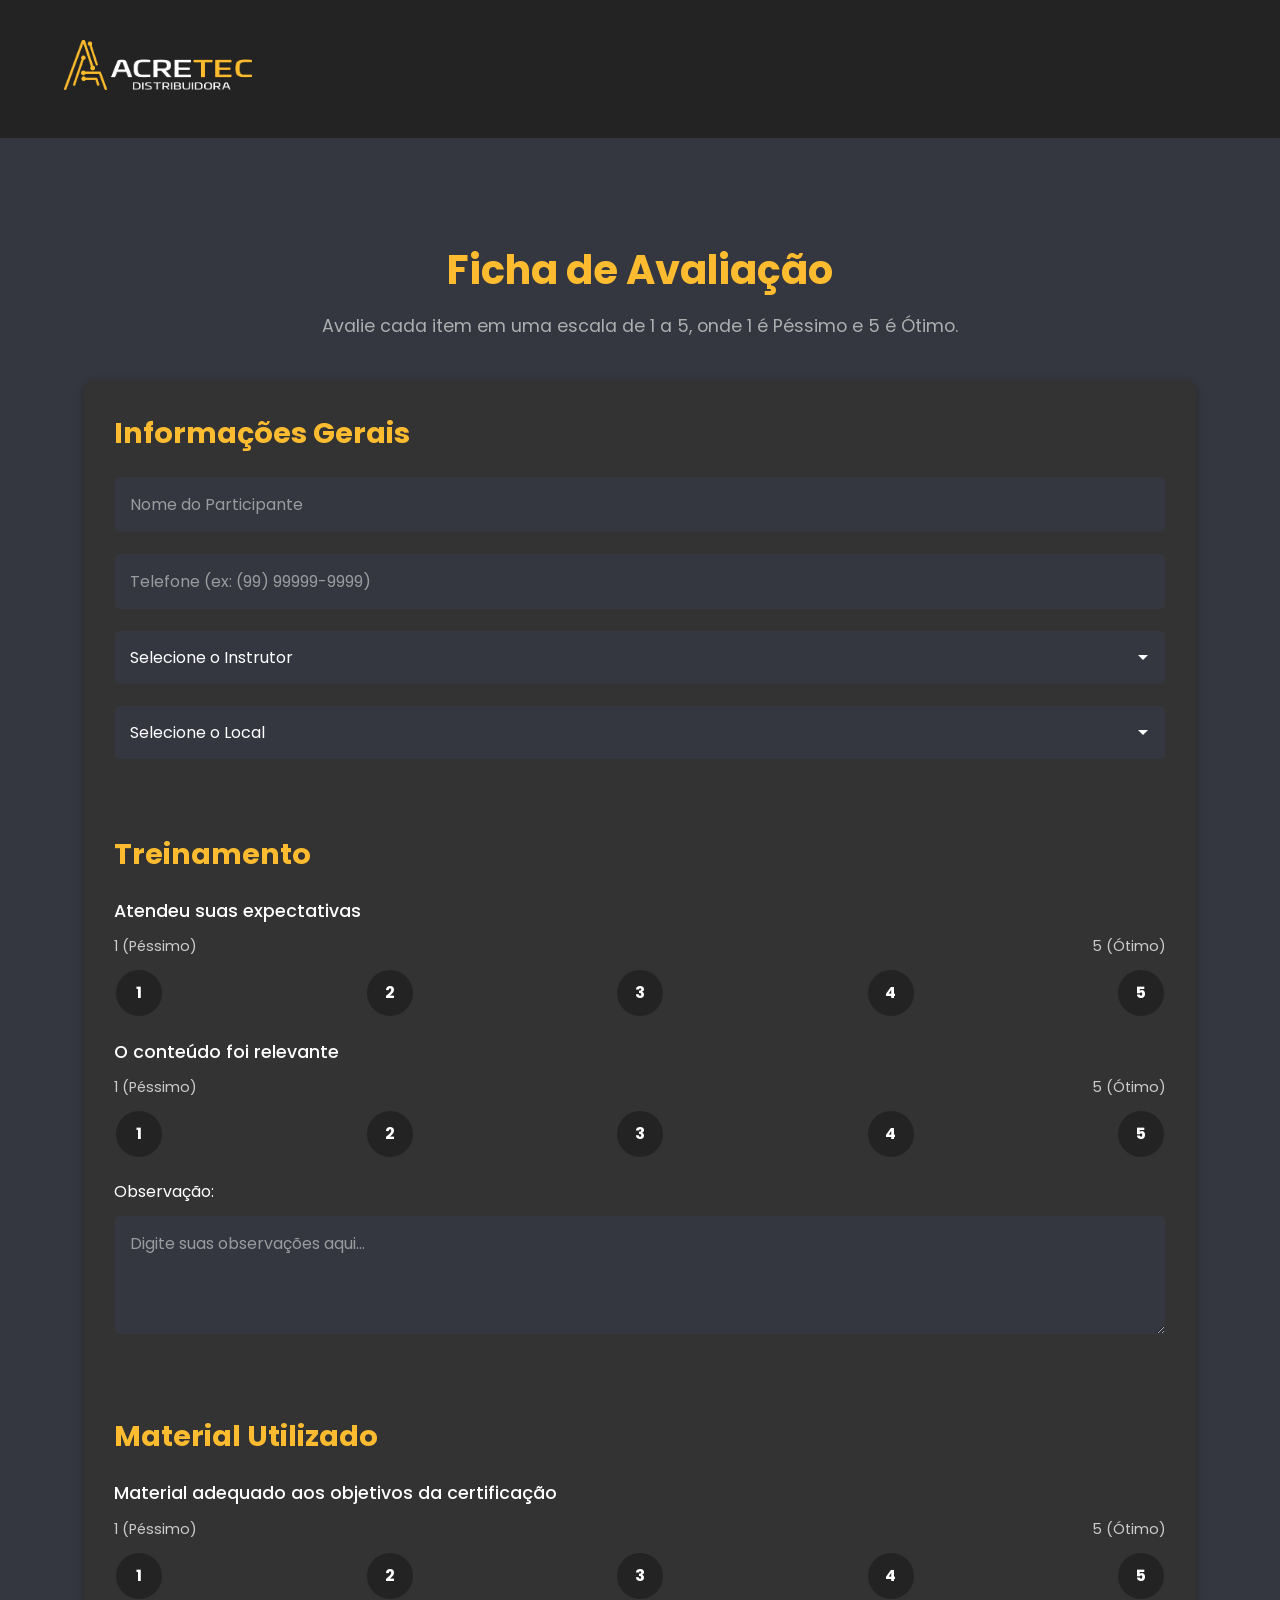
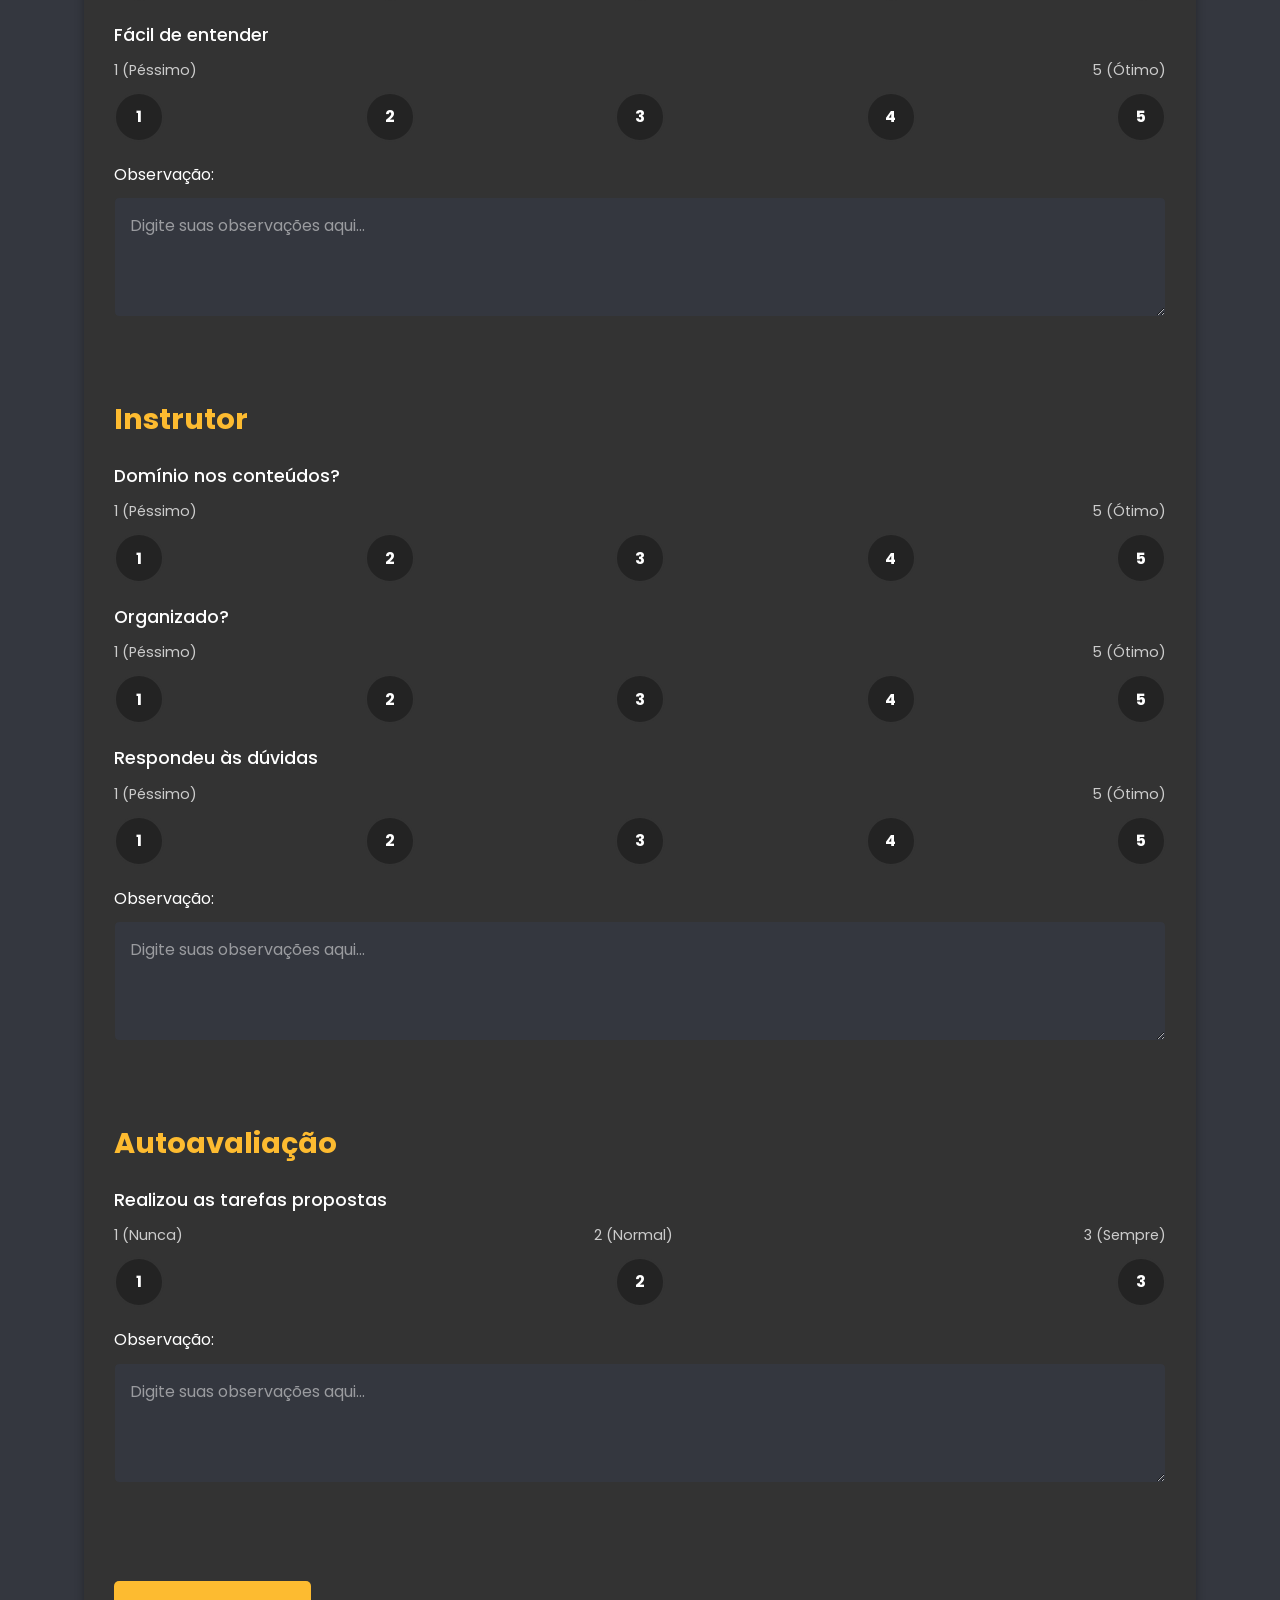
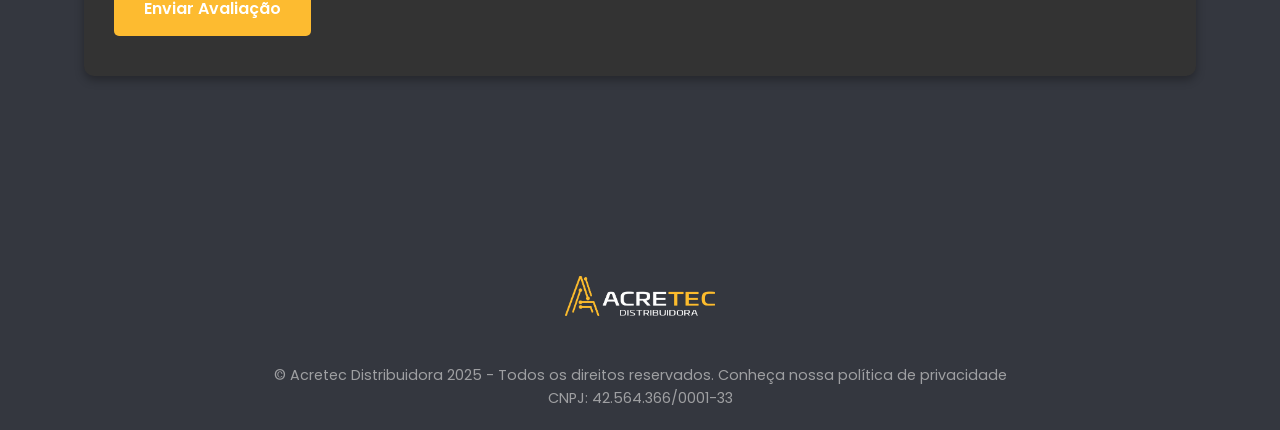
==== evaluation.html @ f965c90e "feedback" ====
<!DOCTYPE html>
<html lang="pt-BR">
<head>
    <meta charset="UTF-8">
    <meta name="viewport" content="width=device-width, initial-scale=1.0">
    <title>Ficha de Avaliação - Treinamento Hikvision</title>
    <link rel="stylesheet" href="https://cdnjs.cloudflare.com/ajax/libs/font-awesome/6.4.0/css/all.min.css">
    <link href="https://fonts.googleapis.com/css2?family=Poppins:wght@300;400;500;600;700&display=swap" rel="stylesheet">
    <link rel="icon" href="/logo.png">
    <link rel="stylesheet" href="style.css">
</head>
<body>
    <header>
        <div class="container header-container">
            <div class="logo">
                <img src="/LOGO B&A HORIZONTAL.png" alt="ACRETEC Logo">
            </div>
        </div>
    </header>

    <section class="services" id="evaluation">
        <div class="container">
            <div class="section-title">
                <h2>Ficha de Avaliação</h2>
                <p>Avalie cada item em uma escala de 1 a 5, onde 1 é Péssimo e 5 é Ótimo.</p>
            </div>

            <div class="evaluation-form">
                <form id="trainingEvaluationForm" action="https://api.sheetmonkey.io/form/idKcZD9u6rigDPsrkTjrjF" method="POST">
                    <div class="form-section">
                        <h2>Informações Gerais</h2>
                        <input type="text" name="Participante" placeholder="Nome do Participante" aria-label="Nome do Participante">
                        <input type="tel" name="Telefone" placeholder="Telefone (ex: (99) 99999-9999)" aria-label="Número de Telefone do Participante">
                        <select id="instrutor" name="Instrutor" required aria-label="Selecione o instrutor">
                            <option value="" disabled selected>Selecione o Instrutor</option>
                            <option value="Gabriel Ochoa">Gabriel Ochoa</option>
                            <option value="Jhonata Cavalcante">Jhonata Cavalcante</option>
                        </select>
                        <select id="local" name="Local" required aria-label="Selecione o local do treinamento">
                            <option value="" disabled selected>Selecione o Local</option>
                            <option value="Rio Branco - AC">Rio Branco - AC</option>
                            <option value="Ariquemes - RO">Ariquemes - RO</option>
                            <option value="Ji-Paraná - RO">Ji-Paraná - RO</option>
                            <option value="Vilhena - RO">Vilhena - RO</option>
                            <option value="Porto Velho - RO">Porto Velho - RO</option>
                        </select>
                    </div>

                    <div class="form-section">
                        <h2>Treinamento</h2>
                        <div class="rating-item">
                            <span class="item-label">Atendeu suas expectativas</span>
                            <div class="rating-scale">
                                <span>1 (Péssimo)</span>
                                <span>5 (Ótimo)</span>
                            </div>
                            <div class="rating-options">
                                <div class="rating-option">
                                    <input type="radio" name="Treinamento_Expectativas" id="treinamento_expectativas1" value="1" required>
                                    <label for="treinamento_expectativas1">1</label>
                                </div>
                                <div class="rating-option">
                                    <input type="radio" name="Treinamento_Expectativas" id="treinamento_expectativas2" value="2">
                                    <label for="treinamento_expectativas2">2</label>
                                </div>
                                <div class="rating-option">
                                    <input type="radio" name="Treinamento_Expectativas" id="treinamento_expectativas3" value="3">
                                    <label for="treinamento_expectativas3">3</label>
                                </div>
                                <div class="rating-option">
                                    <input type="radio" name="Treinamento_Expectativas" id="treinamento_expectativas4" value="4">
                                    <label for="treinamento_expectativas4">4</label>
                                </div>
                                <div class="rating-option">
                                    <input type="radio" name="Treinamento_Expectativas" id="treinamento_expectativas5" value="5">
                                    <label for="treinamento_expectativas5">5</label>
                                </div>
                            </div>
                        </div>
                        <div class="rating-item">
                            <span class="item-label">O conteúdo foi relevante</span>
                            <div class="rating-scale">
                                <span>1 (Péssimo)</span>
                                <span>5 (Ótimo)</span>
                            </div>
                            <div class="rating-options">
                                <div class="rating-option">
                                    <input type="radio" name="Treinamento_Conteudo" id="treinamento_conteudo1" value="1" required>
                                    <label for="treinamento_conteudo1">1</label>
                                </div>
                                <div class="rating-option">
                                    <input type="radio" name="Treinamento_Conteudo" id="treinamento_conteudo2" value="2">
                                    <label for="treinamento_conteudo2">2</label>
                                </div>
                                <div class="rating-option">
                                    <input type="radio" name="Treinamento_Conteudo" id="treinamento_conteudo3" value="3">
                                    <label for="treinamento_conteudo3">3</label>
                                </div>
                                <div class="rating-option">
                                    <input type="radio" name="Treinamento_Conteudo" id="treinamento_conteudo4" value="4">
                                    <label for="treinamento_conteudo4">4</label>
                                </div>
                                <div class="rating-option">
                                    <input type="radio" name="Treinamento_Conteudo" id="treinamento_conteudo5" value="5">
                                    <label for="treinamento_conteudo5">5</label>
                                </div>
                            </div>
                        </div>
                        <p>Observação:</p>
                        <textarea name="Treinamento_Observacao" placeholder="Digite suas observações aqui..."></textarea>
                    </div>

                    <div class="form-section">
                        <h2>Material Utilizado</h2>
                        <div class="rating-item">
                            <span class="item-label">Material adequado aos objetivos da certificação</span>
                            <div class="rating-scale">
                                <span>1 (Péssimo)</span>
                                <span>5 (Ótimo)</span>
                            </div>
                            <div class="rating-options">
                                <div class="rating-option">
                                    <input type="radio" name="Material_Objetivos" id="material_objetivos1" value="1" required>
                                    <label for="material_objetivos1">1</label>
                                </div>
                                <div class="rating-option">
                                    <input type="radio" name="Material_Objetivos" id="material_objetivos2" value="2">
                                    <label for="material_objetivos2">2</label>
                                </div>
                                <div class="rating-option">
                                    <input type="radio" name="Material_Objetivos" id="material_objetivos3" value="3">
                                    <label for="material_objetivos3">3</label>
                                </div>
                                <div class="rating-option">
                                    <input type="radio" name="Material_Objetivos" id="material_objetivos4" value="4">
                                    <label for="material_objetivos4">4</label>
                                </div>
                                <div class="rating-option">
                                    <input type="radio" name="Material_Objetivos" id="material_objetivos5" value="5">
                                    <label for="material_objetivos5">5</label>
                                </div>
                            </div>
                        </div>
                        <div class="rating-item">
                            <span class="item-label">Fácil de entender</span>
                            <div class="rating-scale">
                                <span>1 (Péssimo)</span>
                                <span>5 (Ótimo)</span>
                            </div>
                            <div class="rating-options">
                                <div class="rating-option">
                                    <input type="radio" name="Material_Clareza" id="material_clareza1" value="1" required>
                                    <label for="material_clareza1">1</label>
                                </div>
                                <div class="rating-option">
                                    <input type="radio" name="Material_Clareza" id="material_clareza2" value="2">
                                    <label for="material_clareza2">2</label>
                                </div>
                                <div class="rating-option">
                                    <input type="radio" name="Material_Clareza" id="material_clareza3" value="3">
                                    <label for="material_clareza3">3</label>
                                </div>
                                <div class="rating-option">
                                    <input type="radio" name="Material_Clareza" id="material_clareza4" value="4">
                                    <label for="material_clareza4">4</label>
                                </div>
                                <div class="rating-option">
                                    <input type="radio" name="Material_Clareza" id="material_clareza5" value="5">
                                    <label for="material_clareza5">5</label>
                                </div>
                            </div>
                        </div>
                        <p>Observação:</p>
                        <textarea name="Material_Observacao" placeholder="Digite suas observações aqui..."></textarea>
                    </div>

                    <div class="form-section">
                        <h2>Instrutor</h2>
                        <div class="rating-item">
                            <span class="item-label">Domínio nos conteúdos?</span>
                            <div class="rating-scale">
                                <span>1 (Péssimo)</span>
                                <span>5 (Ótimo)</span>
                            </div>
                            <div class="rating-options">
                                <div class="rating-option">
                                    <input type="radio" name="Instrutor_Dominio" id="instrutor_dominio1" value="1" required>
                                    <label for="instrutor_dominio1">1</label>
                                </div>
                                <div class="rating-option">
                                    <input type="radio" name="Instrutor_Dominio" id="instrutor_dominio2" value="2">
                                    <label for="instrutor_dominio2">2</label>
                                </div>
                                <div class="rating-option">
                                    <input type="radio" name="Instrutor_Dominio" id="instrutor_dominio3" value="3">
                                    <label for="instrutor_dominio3">3</label>
                                </div>
                                <div class="rating-option">
                                    <input type="radio" name="Instrutor_Dominio" id="instrutor_dominio4" value="4">
                                    <label for="instrutor_dominio4">4</label>
                                </div>
                                <div class="rating-option">
                                    <input type="radio" name="Instrutor_Dominio" id="instrutor_dominio5" value="5">
                                    <label for="instrutor_dominio5">5</label>
                                </div>
                            </div>
                        </div>
                        <div class="rating-item">
                            <span class="item-label">Organizado?</span>
                            <div class="rating-scale">
                                <span>1 (Péssimo)</span>
                                <span>5 (Ótimo)</span>
                            </div>
                            <div class="rating-options">
                                <div class="rating-option">
                                    <input type="radio" name="Instrutor_Organizado" id="instrutor_organizado1" value="1" required>
                                    <label for="instrutor_organizado1">1</label>
                                </div>
                                <div class="rating-option">
                                    <input type="radio" name="Instrutor_Organizado" id="instrutor_organizado2" value="2">
                                    <label for="instrutor_organizado2">2</label>
                                </div>
                                <div class="rating-option">
                                    <input type="radio" name="Instrutor_Organizado" id="instrutor_organizado3" value="3">
                                    <label for="instrutor_organizado3">3</label>
                                </div>
                                <div class="rating-option">
                                    <input type="radio" name="Instrutor_Organizado" id="instrutor_organizado4" value="4">
                                    <label for="instrutor_organizado4">4</label>
                                </div>
                                <div class="rating-option">
                                    <input type="radio" name="Instrutor_Organizado" id="instrutor_organizado5" value="5">
                                    <label for="instrutor_organizado5">5</label>
                                </div>
                            </div>
                        </div>
                        <div class="rating-item">
                            <span class="item-label">Respondeu às dúvidas</span>
                            <div class="rating-scale">
                                <span>1 (Péssimo)</span>
                                <span>5 (Ótimo)</span>
                            </div>
                            <div class="rating-options">
                                <div class="rating-option">
                                    <input type="radio" name="Instrutor_Duvidas" id="instrutor_duvidas1" value="1" required>
                                    <label for="instrutor_duvidas1">1</label>
                                </div>
                                <div class="rating-option">
                                    <input type="radio" name="Instrutor_Duvidas" id="instrutor_duvidas2" value="2">
                                    <label for="instrutor_duvidas2">2</label>
                                </div>
                                <div class="rating-option">
                                    <input type="radio" name="Instrutor_Duvidas" id="instrutor_duvidas3" value="3">
                                    <label for="instrutor_duvidas3">3</label>
                                </div>
                                <div class="rating-option">
                                    <input type="radio" name="Instrutor_Duvidas" id="instrutor_duvidas4" value="4">
                                    <label for="instrutor_duvidas4">4</label>
                                </div>
                                <div class="rating-option">
                                    <input type="radio" name="Instrutor_Duvidas" id="instrutor_duvidas5" value="5">
                                    <label for="instrutor_duvidas5">5</label>
                                </div>
                            </div>
                        </div>
                        <p>Observação:</p>
                        <textarea name="Instrutor_Observacao" placeholder="Digite suas observações aqui..."></textarea>
                    </div>

                    <div class="form-section">
                        <h2>Autoavaliação</h2>
                        <div class="rating-item">
                            <span class="item-label">Realizou as tarefas propostas</span>
                            <div class="rating-scale">
                                <span>1 (Nunca)</span>
                                <span>2 (Normal)</span>
                                <span>3 (Sempre)</span>
                            </div>
                            <div class="rating-options">
                                <div class="rating-option">
                                    <input type="radio" name="Auto_Tarefas" id="auto_tarefas1" value="1">
                                    <label for="auto_tarefas1">1</label>
                                </div>
                                <div class="rating-option">
                                    <input type="radio" name="Auto_Tarefas" id="auto_tarefas2" value="2">
                                    <label for="auto_tarefas2">2</label>
                                </div>
                                <div class="rating-option">
                                    <input type="radio" name="Auto_Tarefas" id="auto_tarefas3" value="3">
                                    <label for="auto_tarefas3">3</label>
                                </div>
                            </div>
                        </div>
                        <p>Observação:</p>
                        <textarea name="Auto_Observacao" placeholder="Digite suas observações aqui..."></textarea>
                    </div>

                    <button type="submit" class="submit-btn">Enviar Avaliação <i class="fas fa-spinner" style="display: none;"></i></button>
                </form>

                <div class="thank-you" id="thankYouMessage">
                    <h2>Obrigado pela sua Avaliação!</h2>
                    <p>Sua opinião é muito importante para nós. Agradecemos pelo tempo dedicado.</p>
                </div>
            </div>
        </div>
    </section>

    <footer>
        <div class="container">
            <div class="footer-logo">
                <img src="/LOGO B&A HORIZONTAL.png" alt="ACRETEC Logo" style="height: 40px;">
            </div>
            <div class="copyright">
                <p>&copy; Acretec Distribuidora 2025 - Todos os direitos reservados. Conheça nossa política de privacidade</p>
                <p>CNPJ: 42.564.366/0001-33</p>
            </div>
        </div>
    </footer>
    <script src="script.js"></script>
</body>
</html>
---- style.css ----
:root {
    --primary: #fdbb30;
    --dark: #232323;
    --dark-gray: #34373f;
    --medium-gray: #333333;
    --light: #ffffff;
}

* {
    margin: 0;
    padding: 0;
    box-sizing: border-box;
}

body {
    font-family: 'Poppins', sans-serif;
    background-color: var(--dark);
    color: var(--light);
    line-height: 1.6;
    padding-top: 70px;
}

.container {
    width: 100%;
    max-width: 1200px;
    margin: 0 auto;
    padding: 0 20px;
}

/* Header Styles */
header {
    background-color: var(--dark);
    padding: 15px 0;
    position: fixed;
    top: 0;
    width: 100%;
    z-index: 1000;
    box-shadow: 0 2px 10px rgba(0, 0, 0, 0.1);
}

.header-container {
    display: flex;
    justify-content: space-between;
    align-items: center;
    position: relative;
}

.logo img {
    height: 40px;
    width: auto;
    transition: all 0.3s ease;
    z-index: 1002;
}

.logo img:hover {
    transform: scale(1.05);
}

/* Navigation */
nav ul {
    display: flex;
    list-style: none;
}

nav ul li {
    margin-left: 30px;
}

nav ul li a {
    color: var(--light);
    text-decoration: none;
    font-weight: 500;
    transition: all 0.3s ease;
    position: relative;
}

nav ul li a:hover {
    color: var(--primary);
}

nav ul li a::after {
    content: '';
    position: absolute;
    width: 0;
    height: 2px;
    background: var(--primary);
    bottom: -5px;
    left: 0;
    transition: width 0.3s ease;
}

nav ul li a:hover::after {
    width: 100%;
}

.mobile-menu-btn {
    display: none;
    background: none;
    border: none;
    color: var(--light);
    font-size: 24px;
    cursor: pointer;
    z-index: 1003;
    padding: 5px;
}

/* Hero Section */
.hero {
    height: 100vh;
    display: flex;
    align-items: center;
    background: linear-gradient(rgba(35, 35, 35, 0.8), rgba(35, 35, 35, 0.8)), url('/imagem/LOJA%20RIO%20BRANCO%20-%20AC.JPG');
    background-size: cover;
    background-position: center;
    padding-top: 80px;
}

.hero-content {
    display: grid;
    grid-template-columns: 1fr 1fr;
    gap: 50px;
    align-items: center;
}

.about-text h1 {
    font-size: 2.8rem;
    margin-bottom: 20px;
    color: var(--primary);
}

.about-text p {
    font-size: 1.1rem;
    margin-bottom: 30px;
    opacity: 0.9;
    max-width: 600px;
}

.action-buttons {
    display: flex;
    flex-direction: column;
    gap: 20px;
}

.action-section {
    background-color: var(--dark-gray);
    padding: 30px;
    border-radius: 10px;
    box-shadow: 0 5px 15px rgba(0, 0, 0, 0.1);
}

.action-section h3 {
    color: var(--primary);
    margin-bottom: 20px;
    font-size: 1.5rem;
}

.action-links {
    display: flex;
    flex-direction: column;
    gap: 15px;
}

.action-links a {
    color: var(--light);
    text-decoration: none;
    transition: all 0.3s ease;
    display: flex;
    align-items: center;
}

.action-links a:hover {
    color: var(--primary);
    transform: translateX(5px);
}

.action-links a i {
    margin-right: 10px;
    color: var(--primary);
}

/* Buttons */
.btn {
    display: inline-block;
    background-color: var(--primary);
    color: var(--dark);
    padding: 12px 30px;
    border-radius: 5px;
    text-decoration: none;
    font-weight: 600;
    transition: all 0.3s ease;
    border: 2px solid var(--primary);
    text-align: center;
}

.btn:hover {
    background-color: transparent;
    color: var(--primary);
}

.btn-secondary {
    background-color: transparent;
    color: var(--primary);
    border-color: var(--primary);
}

.btn-secondary:hover {
    background-color: var(--primary);
    color: var(--dark);
}

.btn-group {
    display: flex;
    gap: 15px;
    margin-top: 30px;
}

/* Services Section */
.services {
    padding: 100px 0;
    background-color: var(--dark-gray);
}

.section-title {
    text-align: center;
    margin-bottom: 60px;
}

.section-title h2 {
    font-size: 2.5rem;
    color: var(--primary);
    margin-bottom: 15px;
}

.section-title p {
    max-width: 700px;
    margin: 0 auto;
    opacity: 0.8;
}

.services-grid {
    display: grid;
    grid-template-columns: repeat(auto-fit, minmax(300px, 1fr));
    gap: 30px;
}

.service-card {
    background-color: var(--medium-gray);
    padding: 30px;
    border-radius: 10px;
    transition: all 0.3s ease;
    text-align: center;
}

.service-card:hover {
    transform: translateY(-10px);
    box-shadow: 0 10px 20px rgba(0, 0, 0, 0.2);
}

.service-icon {
    font-size: 3rem;
    color: var(--primary);
    margin-bottom: 20px;
}

.service-card h3 {
    font-size: 1.5rem;
    margin-bottom: 15px;
}

/* Stores Section */
.stores {
    padding: 100px 0;
    background-color: var(--dark);
}

.stores-container {
    display: flex;
    flex-direction: column;
    gap: 40px;
}

.store-group {
    background-color: var(--dark-gray);
    padding: 30px;
    border-radius: 10px;
}

.store-group h3 {
    color: var(--primary);
    font-size: 1.8rem;
    margin-bottom: 20px;
    padding-bottom: 10px;
    border-bottom: 2px solid var(--primary);
}

.store-cards {
    display: grid;
    grid-template-columns: repeat(auto-fit, minmax(300px, 1fr));
    gap: 20px;
}

.store-card {
    background-color: var(--medium-gray);
    padding: 20px;
    border-radius: 8px;
    transition: all 0.3s ease;
}

.store-card:hover {
    transform: translateY(-5px);
}

.store-card img {
    width: 100%;
    height: 200px;
    object-fit: cover;
    border-radius: 5px;
    margin-bottom: 15px;
}

.store-card h4 {
    color: var(--primary);
    margin-bottom: 10px;
    font-size: 1.2rem;
}

.store-card p {
    margin-bottom: 10px;
    font-size: 0.9rem;
}

.store-card a {
    color: var(--primary);
    text-decoration: none;
    font-weight: 500;
    display: inline-block;
    margin-top: 10px;
    font-size: 0.9rem;
}

.store-card a:hover {
    text-decoration: underline;
}

/* Links Section */
.quick-links {
    padding: 60px 0;
    background-color: var(--dark-gray);
}

.links-container {
    display: grid;
    grid-template-columns: repeat(auto-fit, minmax(250px, 1fr));
    gap: 30px;
}

.link-group {
    background-color: var(--medium-gray);
    padding: 25px;
    border-radius: 8px;
}

.link-group h3 {
    color: var(--primary);
    font-size: 1.5rem;
    margin-bottom: 20px;
    padding-bottom: 10px;
    border-bottom: 1px solid var(--primary);
}

.link-list {
    display: flex;
    flex-direction: column;
    gap: 12px;
}

.link-list a {
    color: var(--light);
    text-decoration: none;
    transition: all 0.3s ease;
    display: flex;
    align-items: center;
}

.link-list a:hover {
    color: var(--primary);
    transform: translateX(5px);
}

.link-list a i {
    margin-right: 10px;
    color: var(--primary);
}

/* Contact Section */
.contact {
    padding: 100px 0;
    background-color: var(--dark);
}

.contact-container {
    display: grid;
    grid-template-columns: 1fr 1fr;
    gap: 50px;
}

.contact-info h3 {
    color: var(--primary);
    font-size: 1.8rem;
    margin-bottom: 20px;
}

.contact-info p {
    margin-bottom: 15px;
    display: flex;
    align-items: center;
}

.contact-info i {
    margin-right: 10px;
    color: var(--primary);
    min-width: 20px;
}

.contact-form input,
.contact-form textarea {
    width: 100%;
    padding: 15px;
    margin-bottom: 20px;
    background-color: var(--dark-gray);
    border: 1px solid var(--medium-gray);
    border-radius: 5px;
    color: var(--light);
}

.contact-form textarea {
    height: 150px;
    resize: none;
}

.contact-form button {
    width: 100%;
    padding: 15px;
    background-color: var(--primary);
    color: var(--dark);
    border: none;
    border-radius: 5px;
    font-weight: 600;
    cursor: pointer;
    transition: all 0.3s ease;
}

.contact-form button:hover {
    background-color: transparent;
    color: var(--primary);
    border: 1px solid var(--primary);
}

/* Footer */
footer {
    background-color: var(--medium-gray);
    padding: 40px 0 20px;
    text-align: center;
}

.footer-logo img {
    height: 60px;
    margin-bottom: 20px;
}

.social-links {
    display: flex;
    justify-content: center;
    gap: 15px;
    margin-bottom: 30px;
}

.social-links a {
    display: inline-flex;
    align-items: center;
    justify-content: center;
    width: 40px;
    height: 40px;
    background-color: var(--dark-gray);
    color: var(--primary);
    border-radius: 50%;
    transition: all 0.3s ease;
    position: relative;
    text-decoration: none;
}

.social-icon-container {
    display: flex;
    align-items: center;
    justify-content: center;
}

.social-links a i {
    font-size: 18px;
    position: relative;
    margin-left: auto;
    margin-right: auto;
    color: inherit;
    transition: color 0.3s ease;
}

.social-links a .fab {
    font-size: 20px;
    position: relative;
}

.social-links a:hover {
    background-color: var(--primary);
    color: var(--dark) !important;
    transform: translateY(-3px);
}

.copyright {
    opacity: 0.7;
    font-size: 0.9rem;
    margin-top: 20px;
}

/* Responsive Design */
@media (max-width: 992px) {

    .hero-content,
    .contact-container {
        grid-template-columns: 1fr;
    }

    .action-buttons {
        order: -1;
        margin-bottom: 50px;
    }
}

@media (max-width: 768px) {
    body {
        padding-top: 70px;
    }

    header {
        padding: 15px 0;
    }

    .logo img {
        height: 40px;
    }

    .mobile-menu-btn {
        display: block;
    }

    nav ul {
        position: fixed;
        top: 70px;
        left: -100%;
        width: 100%;
        height: calc(100vh - 70px);
        background-color: var(--dark-gray);
        flex-direction: column;
        padding: 20px 30px;
        transition: all 0.5s ease;
        z-index: 1001;
        overflow-y: auto;
    }

    nav ul.show {
        left: 0;
    }

    nav ul li {
        margin: 15px 0;
        border-bottom: 1px solid var(--medium-gray);
        padding-bottom: 10px;
    }

    nav ul li a {
        font-size: 1.1rem;
        display: block;
        padding: 10px 0;
    }

    .about-text h1 {
        font-size: 2.2rem;
    }

    .btn-group {
        flex-direction: column;
    }

    .hero {
        height: auto;
        min-height: 100vh;
        padding: 100px 0 50px;
    }

    .services-grid,
    .store-cards {
        grid-template-columns: 1fr;
    }
}

@media (min-width: 769px) {
    body {
        padding-top: 0;
    }

    header {
        position: static;
        padding: 20px 0;
    }

    .mobile-menu-btn {
        display: none;
    }

    nav ul {
        position: static;
        width: auto;
        height: auto;
        flex-direction: row;
        padding: 0;
        background: transparent;
        display: flex;
    }

    nav ul li {
        margin: 0 0 0 30px;
        border: none;
        padding: 0;
    }
}

/* Estilo para a seção de compra */
.purchase-cta {
    background: linear-gradient(135deg, #34373f 0%, #1a1a1a 100%);
    padding: 30px;
    border-radius: 12px;
    box-shadow: 0 10px 30px rgba(0, 0, 0, 0.2);
    border: 1px solid rgba(253, 187, 48, 0.2);
    margin-top: 30px;
}

.purchase-cta h3 {
    color: var(--primary);
    font-size: 1.8rem;
    margin-bottom: 10px;
    text-align: center;
    line-height: 1.3;
}

.cta-subtitle {
    color: rgba(255, 255, 255, 0.8);
    text-align: center;
    margin-bottom: 25px;
    font-size: 1.1rem;
    max-width: 600px;
    margin-left: auto;
    margin-right: auto;
}

.cta-buttons-grid {
    display: grid;
    grid-template-columns: repeat(auto-fit, minmax(250px, 1fr));
    gap: 15px;
    margin-bottom: 25px;
}

.cta-button {
    display: flex;
    align-items: center;
    background-color: rgba(253, 187, 48, 0.1);
    border: 1px solid rgba(253, 187, 48, 0.3);
    padding: 15px;
    border-radius: 8px;
    color: white;
    text-decoration: none;
    transition: all 0.3s ease;
}

.cta-button.primary {
    background: linear-gradient(135deg, rgba(253, 187, 48, 0.2) 0%, rgba(253, 187, 48, 0.4) 100%);
    border: 1px solid var(--primary);
    grid-column: 1 / -1;
}

.cta-button:hover {
    background-color: rgba(253, 187, 48, 0.2);
    transform: translateY(-3px);
    box-shadow: 0 5px 15px rgba(253, 187, 48, 0.2);
}

.cta-button i:first-child {
    font-size: 1.5rem;
    color: var(--primary);
    margin-right: 15px;
    min-width: 30px;
    text-align: center;
}

.cta-button i:last-child {
    color: rgba(255, 255, 255, 0.6);
    transition: all 0.3s ease;
    margin-left: 10px;
}

.cta-button:hover i:last-child {
    color: var(--primary);
    transform: translateX(5px);
}

.cta-button div {
    flex-grow: 1;
}

.cta-button strong {
    display: block;
    font-size: 1rem;
    margin-bottom: 3px;
}

.cta-button span {
    display: block;
    font-size: 0.85rem;
    color: rgba(255, 255, 255, 0.7);
}

.cta-benefits {
    display: flex;
    justify-content: center;
    flex-wrap: wrap;
    gap: 20px;
    padding-top: 20px;
    border-top: 1px solid rgba(255, 255, 255, 0.1);
}

.benefit-item {
    display: flex;
    align-items: center;
    gap: 8px;
    color: rgba(255, 255, 255, 0.9);
    font-size: 0.95rem;
}

.benefit-item i {
    color: var(--primary);
    font-size: 1rem;
}

/* Responsivo */
@media (max-width: 768px) {
    .purchase-cta h3 {
        font-size: 1.5rem;
    }

    .cta-button {
        padding: 12px;
    }

    .cta-button strong {
        font-size: 0.9rem;
    }

    .cta-button span {
        font-size: 0.8rem;
    }

    .cta-benefits {
        flex-direction: column;
        align-items: center;
        gap: 12px;
    }
}

.fa-spinner {
    margin-left: 8px;
}

button:disabled {
    opacity: 0.7;
    cursor: not-allowed;
}

.fa-spinner {
    margin-left: 8px;
    animation: fa-spin 2s infinite linear;
}

@keyframes fa-spin {
    0% {
        transform: rotate(0deg);
    }

    100% {
        transform: rotate(359deg);
    }
}

button:disabled {
    opacity: 0.7;
    cursor: not-allowed;
}

/* Estilo para o feedback */
#formFeedback {
    transition: all 0.3s ease;
}

/* Estilo para o botão durante o envio */
button[disabled] {
    opacity: 0.7;
    cursor: not-allowed;
}

/* Evaluation Form Styles */
.evaluation-form {
    background-color: var(--dark-gray);
    padding: 40px;
    border-radius: 10px;
    margin: 40px 0;
}

.form-section {
    margin-bottom: 30px;
    padding-bottom: 20px;
    border-bottom: 1px solid var(--medium-gray);
}

.form-section:last-child {
    border-bottom: none;
}

.form-section h2 {
    color: var(--primary);
    font-size: 1.8rem;
    margin-bottom: 15px;
}

.rating-item {
    margin-bottom: 25px;
}

.item-label {
    display: block;
    margin-bottom: 10px;
    font-weight: 500;
    font-size: 1.1rem;
}

.rating-scale {
    display: flex;
    justify-content: space-between;
    margin-bottom: 10px;
    font-size: 0.9rem;
    color: rgba(255, 255, 255, 0.7);
}

.rating-options {
    display: flex;
    justify-content: space-between;
}

.rating-option {
    display: flex;
    flex-direction: column;
    align-items: center;
}

.rating-option input {
    display: none;
}

.rating-option label {
    width: 50px;
    height: 50px;
    border: 2px solid var(--medium-gray);
    border-radius: 50%;
    display: flex;
    align-items: center;
    justify-content: center;
    cursor: pointer;
    font-weight: bold;
    transition: all 0.2s ease;
    background-color: var(--dark);
}

.rating-option input:checked+label {
    background: var(--primary);
    color: var(--dark);
    border-color: var(--primary);
}

.rating-option label:hover {
    border-color: var(--primary);
}

textarea {
    width: 100%;
    padding: 15px;
    background-color: var(--dark-gray);
    border: 1px solid var(--medium-gray);
    border-radius: 5px;
    color: var(--light);
    resize: vertical;
    min-height: 120px;
    margin-top: 10px;
}

textarea:focus {
    outline: none;
    border-color: var(--primary);
}

.optional {
    color: rgba(255, 255, 255, 0.6);
    font-style: italic;
    font-size: 0.9em;
}

.submit-btn {
    background-color: var(--primary);
    color: var(--dark);
    border: none;
    padding: 15px 40px;
    border-radius: 5px;
    font-size: 1.1rem;
    font-weight: 600;
    cursor: pointer;
    display: block;
    margin: 30px auto 10px;
    transition: all 0.3s ease;
}

.submit-btn:hover {
    background-color: transparent;
    color: var(--primary);
    border: 2px solid var(--primary);
}

.thank-you {
    display: none;
    text-align: center;
    padding: 40px;
    background: var(--dark);
    border-radius: 10px;
    margin-top: 20px;
}

.thank-you h2 {
    color: var(--primary);
    margin-bottom: 15px;
}

.info-section input {
    width: 100%;
    padding: 15px;
    margin-bottom: 20px;
    background-color: var(--dark-gray);
    border: 1px solid var(--medium-gray);
    border-radius: 5px;
    color: var(--light);
}

* {
    margin: 0;
    padding: 0;
    box-sizing: border-box;
}

body {
    font-family: 'Poppins', sans-serif;
    background-color: var(--dark-gray);
    color: var(--light);
    line-height: 1.6;
}

.container {
    width: 90%;
    max-width: 1200px;
    margin: 0 auto;
}

.header-container {
    display: flex;
    justify-content: space-between;
    align-items: center;
    padding: 20px 0;
}

.logo img {
    height: 50px;
}

nav ul {
    list-style: none;
    display: flex;
    gap: 20px;
}

nav ul li a {
    color: var(--light);
    text-decoration: none;
    font-weight: 500;
}

nav ul li a:hover {
    color: var(--primary);
}

.mobile-menu-btn {
    display: none;
    background: none;
    border: none;
    color: var(--light);
    font-size: 1.5rem;
    cursor: pointer;
}

.section-title {
    text-align: center;
    margin-bottom: 40px;
}

.section-title h2 {
    font-size: 2.5rem;
    margin-bottom: 10px;
}

.section-title p {
    font-size: 1.1rem;
    color: #ccc;
}

.evaluation-form {
    background-color: var(--medium-gray);
    padding: 30px;
    border-radius: 10px;
    box-shadow: 0 4px 10px rgba(0, 0, 0, 0.3);
}

.tab-content {
    display: none;
}

.tab-content.active {
    display: block;
}

.form-section {
    margin-bottom: 30px;
}

.form-section h2 {
    font-size: 1.8rem;
    margin-bottom: 20px;
}

select,
input[type="text"],
input[type="tel"],
textarea {
    width: 100%;
    padding: 15px;
    margin-bottom: 20px;
    background-color: var(--dark-gray);
    border: 1px solid var(--medium-gray);
    border-radius: 5px;
    color: var(--light);
    font-family: 'Poppins', sans-serif;
    font-size: 1rem;
}

select {
    appearance: none;
    background-image: url('data:image/svg+xml;utf8,<svg fill="white" height="24" viewBox="0 0 24 24" width="24" xmlns="http://www.w3.org/2000/svg"><path d="M7 10l5 5 5-5z"/><path d="M0 0h24v24H0z" fill="none"/></svg>');
    background-repeat: no-repeat;
    background-position: right 10px top 50%;
}

select:focus,
input[type="text"]:focus,
input[type="tel"]:focus,
textarea:focus {
    outline: none;
    border-color: var(--primary);
}

select option[disabled] {
    color: rgba(255, 255, 255, 0.5);
}

input[type="text"]::placeholder,
input[type="tel"]::placeholder,
textarea::placeholder {
    color: rgba(255, 255, 255, 0.5);
}

.rating-item {
    margin-bottom: 20px;
}

.item-label {
    display: block;
    font-size: 1.1rem;
    margin-bottom: 10px;
}

.rating-scale {
    display: flex;
    justify-content: space-between;
    font-size: 0.9rem;
    color: #ccc;
    margin-bottom: 10px;
}

.rating-options {
    display: flex;
    gap: 10px;
}

.rating-option {
    display: flex;
    flex-direction: column;
    align-items: center;
}

.rating-option input {
    margin-bottom: 5px;
}

.submit-btn,
.next-btn,
.prev-btn {
    background-color: var(--primary);
    color: var(--light);
    padding: 15px 30px;
    border: none;
    border-radius: 5px;
    cursor: pointer;
    font-size: 1rem;
    font-family: 'Poppins', sans-serif;
    display: inline-flex;
    align-items: center;
    gap: 10px;
    margin-top: 20px;
    margin-right: 10px;
}

.prev-btn {
    background-color: var(--medium-gray);
}

.submit-btn:hover,
.next-btn:hover,
.prev-btn:hover {
    opacity: 0.9;
}

.submit-btn:disabled {
    background-color: #555;
    cursor: not-allowed;
}

.thank-you {
    display: none;
    text-align: center;
    margin-top: 20px;
}

.thank-you h2 {
    font-size: 2rem;
    margin-bottom: 10px;
}

.thank-you p {
    font-size: 1.1rem;
    color: #ccc;
}

footer {
    background-color: var(--dark-gray);
    padding: 20px 0;
    margin-top: 40px;
}

.footer-logo img {
    height: 40px;
}

.social-links {
    display: flex;
    justify-content: center;
    gap: 20px;
    margin: 20px 0;
}

.social-links a {
    color: var(--light);
    font-size: 1.5rem;
}

.social-links a:hover {
    color: var(--primary);
}

.copyright {
    text-align: center;
    font-size: 0.9rem;
    color: #ccc;
}

@media (max-width: 768px) {
    .mobile-menu-btn {
        display: block;
    }

    nav ul {
        display: none;
        flex-direction: column;
        position: absolute;
        top: 80px;
        left: 0;
        width: 100%;
        background-color: var(--dark-gray);
        padding: 20px;
    }

    nav ul.show {
        display: flex;
    }

    .submit-btn,
    .next-btn,
    .prev-btn {
        width: 100%;
        justify-content: center;
        margin-bottom: 10px;
    }
}
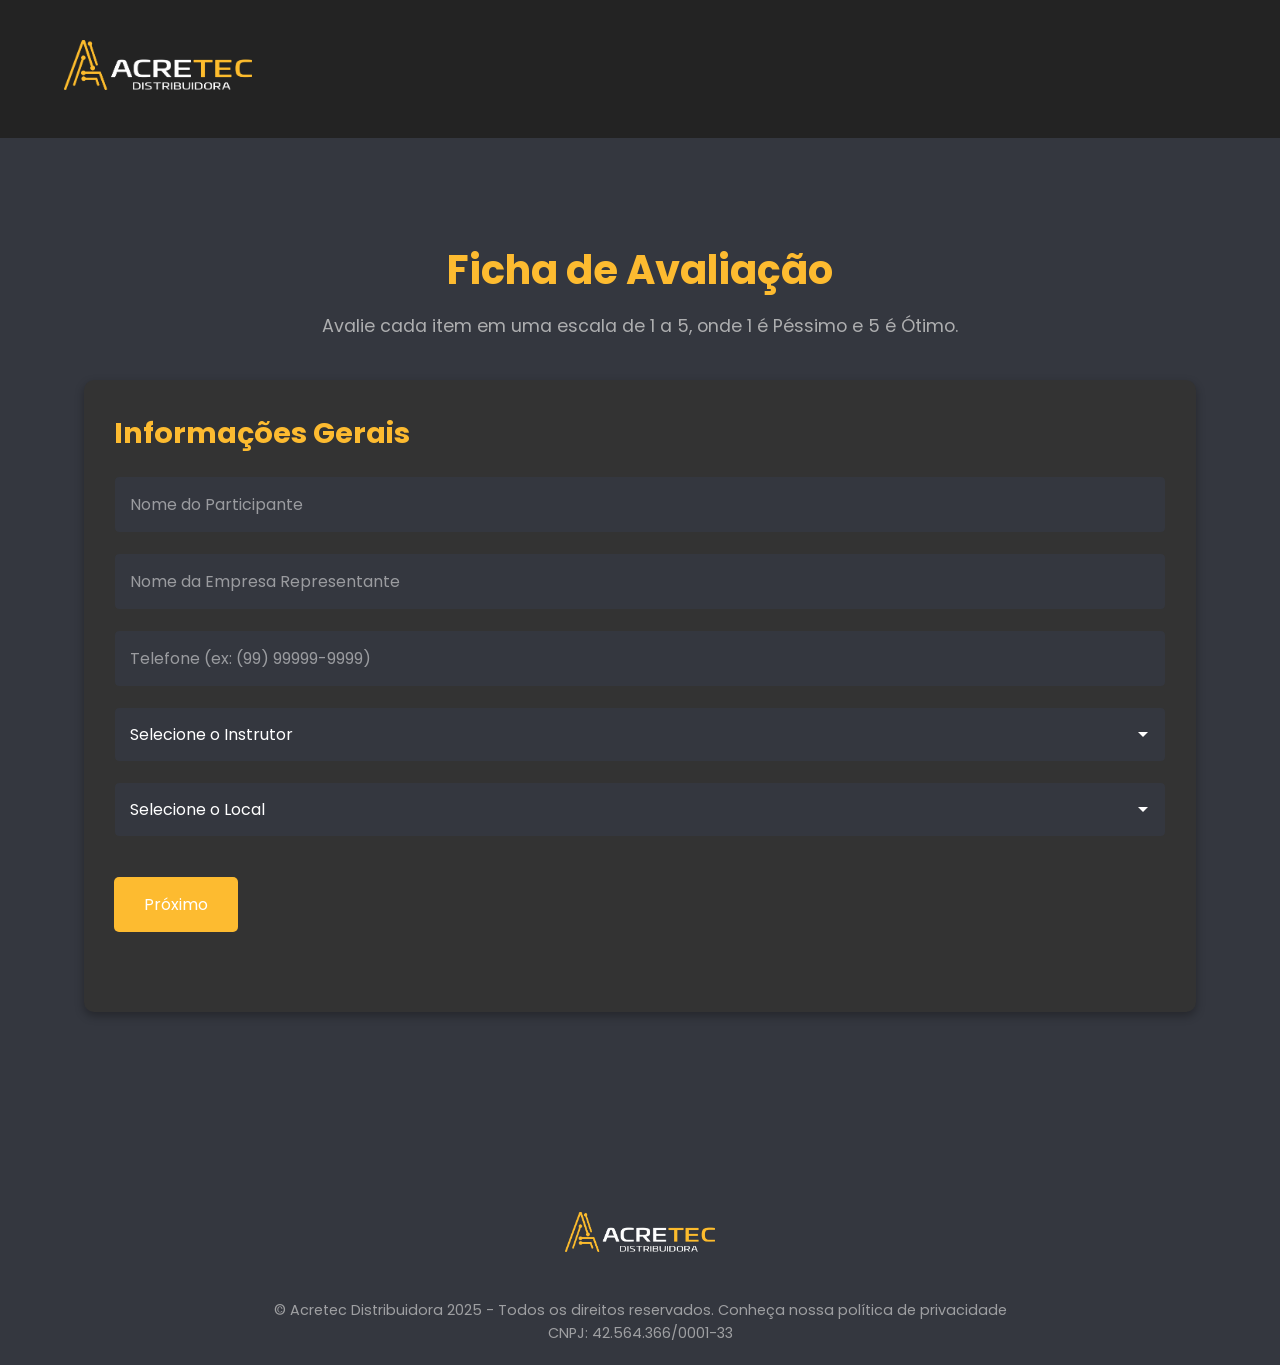
==== commit 77caca49: "Atualiza evaluation.html com correções nas seções do formulário" ====
--- a/evaluation.html
+++ b/evaluation.html
@@ -1,19 +1,22 @@
 <!DOCTYPE html>
 <html lang="pt-BR">
+
 <head>
     <meta charset="UTF-8">
     <meta name="viewport" content="width=device-width, initial-scale=1.0">
     <title>Ficha de Avaliação - Treinamento Hikvision</title>
     <link rel="stylesheet" href="https://cdnjs.cloudflare.com/ajax/libs/font-awesome/6.4.0/css/all.min.css">
-    <link href="https://fonts.googleapis.com/css2?family=Poppins:wght@300;400;500;600;700&display=swap" rel="stylesheet">
-    <link rel="icon" href="/logo.png">
+    <link href="https://fonts.googleapis.com/css2?family=Poppins:wght@300;400;500;600;700&display=swap"
+        rel="stylesheet">
+    <link rel="icon" href="./logo.png">
     <link rel="stylesheet" href="style.css">
 </head>
+
 <body>
     <header>
         <div class="container header-container">
             <div class="logo">
-                <img src="/LOGO B&A HORIZONTAL.png" alt="ACRETEC Logo">
+                <img src="./LOGO B&A HORIZONTAL.png" alt="ACRETEC Logo">
             </div>
         </div>
     </header>
@@ -26,276 +29,1110 @@
             </div>
 
             <div class="evaluation-form">
-                <form id="trainingEvaluationForm" action="https://api.sheetmonkey.io/form/idKcZD9u6rigDPsrkTjrjF" method="POST">
-                    <div class="form-section">
-                        <h2>Informações Gerais</h2>
-                        <input type="text" name="Participante" placeholder="Nome do Participante" aria-label="Nome do Participante">
-                        <input type="tel" name="Telefone" placeholder="Telefone (ex: (99) 99999-9999)" aria-label="Número de Telefone do Participante">
-                        <select id="instrutor" name="Instrutor" required aria-label="Selecione o instrutor">
-                            <option value="" disabled selected>Selecione o Instrutor</option>
-                            <option value="Gabriel Ochoa">Gabriel Ochoa</option>
-                            <option value="Jhonata Cavalcante">Jhonata Cavalcante</option>
-                        </select>
-                        <select id="local" name="Local" required aria-label="Selecione o local do treinamento">
-                            <option value="" disabled selected>Selecione o Local</option>
-                            <option value="Rio Branco - AC">Rio Branco - AC</option>
-                            <option value="Ariquemes - RO">Ariquemes - RO</option>
-                            <option value="Ji-Paraná - RO">Ji-Paraná - RO</option>
-                            <option value="Vilhena - RO">Vilhena - RO</option>
-                            <option value="Porto Velho - RO">Porto Velho - RO</option>
-                        </select>
-                    </div>
-
-                    <div class="form-section">
-                        <h2>Treinamento</h2>
-                        <div class="rating-item">
-                            <span class="item-label">Atendeu suas expectativas</span>
-                            <div class="rating-scale">
-                                <span>1 (Péssimo)</span>
-                                <span>5 (Ótimo)</span>
-                            </div>
-                            <div class="rating-options">
-                                <div class="rating-option">
-                                    <input type="radio" name="Treinamento_Expectativas" id="treinamento_expectativas1" value="1" required>
-                                    <label for="treinamento_expectativas1">1</label>
-                                </div>
-                                <div class="rating-option">
-                                    <input type="radio" name="Treinamento_Expectativas" id="treinamento_expectativas2" value="2">
-                                    <label for="treinamento_expectativas2">2</label>
-                                </div>
-                                <div class="rating-option">
-                                    <input type="radio" name="Treinamento_Expectativas" id="treinamento_expectativas3" value="3">
-                                    <label for="treinamento_expectativas3">3</label>
-                                </div>
-                                <div class="rating-option">
-                                    <input type="radio" name="Treinamento_Expectativas" id="treinamento_expectativas4" value="4">
-                                    <label for="treinamento_expectativas4">4</label>
-                                </div>
-                                <div class="rating-option">
-                                    <input type="radio" name="Treinamento_Expectativas" id="treinamento_expectativas5" value="5">
-                                    <label for="treinamento_expectativas5">5</label>
-                                </div>
+                <form id="trainingEvaluationForm" action="https://api.sheetmonkey.io/form/idKcZD9u6rigDPsrkTjrjF"
+                    method="POST">
+                    <div class="tabs">
+                        <div class="tab-content active" id="info">
+                            <div class="form-section info-section">
+                                <h2>Informações Gerais</h2>
+                                <input type="text" name="Participante" placeholder="Nome do Participante" aria-label="Nome do Participante">
+                                <input type="text" name="Empresa_Representante" placeholder="Nome da Empresa Representante" aria-label="Nome da Empresa Representante">
+                                <input type="tel" name="Telefone" placeholder="Telefone (ex: (99) 99999-9999)" aria-label="Número de Telefone do Participante">
+                                <select id="instrutor" name="Instrutor" required aria-label="Selecione o instrutor">
+                                    <option value="" disabled selected>Selecione o Instrutor</option>
+                                    <option value="Gabriel Ochoa">Gabriel Ochoa</option>
+                                    <option value="Jhonata Cavalcante">Jhonata Cavalcante</option>
+                                </select>
+                                <select id="local" name="Local" required aria-label="Selecione o local do treinamento">
+                                    <option value="" disabled selected>Selecione o Local</option>
+                                    <option value="Rio Branco - AC">Rio Branco - AC</option>
+                                    <option value="Ariquemes - RO">Ariquemes - RO</option>
+                                    <option value="Ji-Paraná - RO">Ji-Paraná - RO</option>
+                                    <option value="Vilhena - RO">Vilhena - RO</option>
+                                    <option value="Porto Velho - RO">Porto Velho - RO</option>
+                                </select>
+                                <button type="button" class="next-btn" data-tab="treinamento">Próximo</button>
                             </div>
                         </div>
-                        <div class="rating-item">
-                            <span class="item-label">O conteúdo foi relevante</span>
-                            <div class="rating-scale">
-                                <span>1 (Péssimo)</span>
-                                <span>5 (Ótimo)</span>
-                            </div>
-                            <div class="rating-options">
-                                <div class="rating-option">
-                                    <input type="radio" name="Treinamento_Conteudo" id="treinamento_conteudo1" value="1" required>
-                                    <label for="treinamento_conteudo1">1</label>
-                                </div>
-                                <div class="rating-option">
-                                    <input type="radio" name="Treinamento_Conteudo" id="treinamento_conteudo2" value="2">
-                                    <label for="treinamento_conteudo2">2</label>
-                                </div>
-                                <div class="rating-option">
-                                    <input type="radio" name="Treinamento_Conteudo" id="treinamento_conteudo3" value="3">
-                                    <label for="treinamento_conteudo3">3</label>
-                                </div>
-                                <div class="rating-option">
-                                    <input type="radio" name="Treinamento_Conteudo" id="treinamento_conteudo4" value="4">
-                                    <label for="treinamento_conteudo4">4</label>
-                                </div>
-                                <div class="rating-option">
-                                    <input type="radio" name="Treinamento_Conteudo" id="treinamento_conteudo5" value="5">
-                                    <label for="treinamento_conteudo5">5</label>
-                                </div>
+
+                        <div class="tab-content" id="treinamento">
+                            <div class="form-section">
+                                <h2>Treinamento</h2>
+                                <div class="rating-item">
+                                    <span class="item-label">Conteúdo relevante</span>
+                                    <div class="rating-scale">
+                                        <span>1 (Péssimo)</span>
+                                        <span>5 (Ótimo)</span>
+                                    </div>
+                                    <div class="rating-options">
+                                        <div class="rating-option">
+                                            <input type="radio" name="Treinamento_Conteudo" id="treinamento_conteudo1"
+                                                value="1" required>
+                                            <label for="treinamento_conteudo1">1</label>
+                                        </div>
+                                        <div class="rating-option">
+                                            <input type="radio" name="Treinamento_Conteudo" id="treinamento_conteudo2"
+                                                value="2">
+                                            <label for="treinamento_conteudo2">2</label>
+                                        </div>
+                                        <div class="rating-option">
+                                            <input type="radio" name="Treinamento_Conteudo" id="treinamento_conteudo3"
+                                                value="3">
+                                            <label for="treinamento_conteudo3">3</label>
+                                        </div>
+                                        <div class="rating-option">
+                                            <input type="radio" name="Treinamento_Conteudo" id="treinamento_conteudo4"
+                                                value="4">
+                                            <label for="treinamento_conteudo4">4</label>
+                                        </div>
+                                        <div class="rating-option">
+                                            <input type="radio" name="Treinamento_Conteudo" id="treinamento_conteudo5"
+                                                value="5">
+                                            <label for="treinamento_conteudo5">5</label>
+                                        </div>
+                                    </div>
+                                </div>
+                                <div class="rating-item">
+                                    <span class="item-label">Apresentação clara</span>
+                                    <div class="rating-scale">
+                                        <span>1 (Péssimo)</span>
+                                        <span>5 (Ótimo)</span>
+                                    </div>
+                                    <div class="rating-options">
+                                        <div class="rating-option">
+                                            <input type="radio" name="Treinamento_Apresentacao"
+                                                id="treinamento_apresentacao1" value="1" required>
+                                            <label for="treinamento_apresentacao1">1</label>
+                                        </div>
+                                        <div class="rating-option">
+                                            <input type="radio" name="Treinamento_Apresentacao"
+                                                id="treinamento_apresentacao2" value="2">
+                                            <label for="treinamento_apresentacao2">2</label>
+                                        </div>
+                                        <div class="rating-option">
+                                            <input type="radio" name="Treinamento_Apresentacao"
+                                                id="treinamento_apresentacao3" value="3">
+                                            <label for="treinamento_apresentacao3">3</label>
+                                        </div>
+                                        <div class="rating-option">
+                                            <input type="radio" name="Treinamento_Apresentacao"
+                                                id="treinamento_apresentacao4" value="4">
+                                            <label for="treinamento_apresentacao4">4</label>
+                                        </div>
+                                        <div class="rating-option">
+                                            <input type="radio" name="Treinamento_Apresentacao"
+                                                id="treinamento_apresentacao5" value="5">
+                                            <label for="treinamento_apresentacao5">5</label>
+                                        </div>
+                                    </div>
+                                </div>
+                                <div class="rating-item">
+                                    <span class="item-label">Equilíbrio entre teoria e prática</span>
+                                    <div class="rating-scale">
+                                        <span>1 (Péssimo)</span>
+                                        <span>5 (Ótimo)</span>
+                                    </div>
+                                    <div class="rating-options">
+                                        <div class="rating-option">
+                                            <input type="radio" name="Treinamento_Equilibrio"
+                                                id="treinamento_equilibrio1" value="1" required>
+                                            <label for="treinamento_equilibrio1">1</label>
+                                        </div>
+                                        <div class="rating-option">
+                                            <input type="radio" name="Treinamento_Equilibrio"
+                                                id="treinamento_equilibrio2" value="2">
+                                            <label for="treinamento_equilibrio2">2</label>
+                                        </div>
+                                        <div class="rating-option">
+                                            <input type="radio" name="Treinamento_Equilibrio"
+                                                id="treinamento_equilibrio3" value="3">
+                                            <label for="treinamento_equilibrio3">3</label>
+                                        </div>
+                                        <div class="rating-option">
+                                            <input type="radio" name="Treinamento_Equilibrio"
+                                                id="treinamento_equilibrio4" value="4">
+                                            <label for="treinamento_equilibrio4">4</label>
+                                        </div>
+                                        <div class="rating-option">
+                                            <input type="radio" name="Treinamento_Equilibrio"
+                                                id="treinamento_equilibrio5" value="5">
+                                            <label for="treinamento_equilibrio5">5</label>
+                                        </div>
+                                    </div>
+                                </div>
+                                <div class="rating-item">
+                                    <span class="item-label">Nível de profundidade do conteúdo</span>
+                                    <div class="rating-scale">
+                                        <span>1 (Péssimo)</span>
+                                        <span>5 (Ótimo)</span>
+                                    </div>
+                                    <div class="rating-options">
+                                        <div class="rating-option">
+                                            <input type="radio" name="Treinamento_Profundidade"
+                                                id="treinamento_profundidade1" value="1" required>
+                                            <label for="treinamento_profundidade1">1</label>
+                                        </div>
+                                        <div class="rating-option">
+                                            <input type="radio" name="Treinamento_Profundidade"
+                                                id="treinamento_profundidade2" value="2">
+                                            <label for="treinamento_profundidade2">2</label>
+                                        </div>
+                                        <div class="rating-option">
+                                            <input type="radio" name="Treinamento_Profundidade"
+                                                id="treinamento_profundidade3" value="3">
+                                            <label for="treinamento_profundidade3">3</label>
+                                        </div>
+                                        <div class="rating-option">
+                                            <input type="radio" name="Treinamento_Profundidade"
+                                                id="treinamento_profundidade4" value="4">
+                                            <label for="treinamento_profundidade4">4</label>
+                                        </div>
+                                        <div class="rating-option">
+                                            <input type="radio" name="Treinamento_Profundidade"
+                                                id="treinamento_profundidade5" value="5">
+                                            <label for="treinamento_profundidade5">5</label>
+                                        </div>
+                                    </div>
+                                </div>
+                                <div class="rating-item">
+                                    <span class="item-label">Relevância dos exemplos práticos apresentados</span>
+                                    <div class="rating-scale">
+                                        <span>1 (Péssimo)</span>
+                                        <span>5 (Ótimo)</span>
+                                    </div>
+                                    <div class="rating-options">
+                                        <div class="rating-option">
+                                            <input type="radio" name="Treinamento_Exemplos" id="treinamento_exemplos1"
+                                                value="1" required>
+                                            <label for="treinamento_exemplos1">1</label>
+                                        </div>
+                                        <div class="rating-option">
+                                            <input type="radio" name="Treinamento_Exemplos" id="treinamento_exemplos2"
+                                                value="2">
+                                            <label for="treinamento_exemplos2">2</label>
+                                        </div>
+                                        <div class="rating-option">
+                                            <input type="radio" name="Treinamento_Exemplos" id="treinamento_exemplos3"
+                                                value="3">
+                                            <label for="treinamento_exemplos3">3</label>
+                                        </div>
+                                        <div class="rating-option">
+                                            <input type="radio" name="Treinamento_Exemplos" id="treinamento_exemplos4"
+                                                value="4">
+                                            <label for="treinamento_exemplos4">4</label>
+                                        </div>
+                                        <div class="rating-option">
+                                            <input type="radio" name="Treinamento_Exemplos" id="treinamento_exemplos5"
+                                                value="5">
+                                            <label for="treinamento_exemplos5">5</label>
+                                        </div>
+                                    </div>
+                                </div>
+                                <div class="rating-item">
+                                    <span class="item-label">Aplicabilidade do conteúdo no seu dia a dia
+                                        profissional</span>
+                                    <div class="rating-scale">
+                                        <span>1 (Péssimo)</span>
+                                        <span>5 (Ótimo)</span>
+                                    </div>
+                                    <div class="rating-options">
+                                        <div class="rating-option">
+                                            <input type="radio" name="Treinamento_Aplicabilidade"
+                                                id="treinamento_aplicabilidade1" value="1" required>
+                                            <label for="treinamento_aplicabilidade1">1</label>
+                                        </div>
+                                        <div class="rating-option">
+                                            <input type="radio" name="Treinamento_Aplicabilidade"
+                                                id="treinamento_aplicabilidade2" value="2">
+                                            <label for="treinamento_aplicabilidade2">2</label>
+                                        </div>
+                                        <div class="rating-option">
+                                            <input type="radio" name="Treinamento_Aplicabilidade"
+                                                id="treinamento_aplicabilidade3" value="3">
+                                            <label for="treinamento_aplicabilidade3">3</label>
+                                        </div>
+                                        <div class="rating-option">
+                                            <input type="radio" name="Treinamento_Aplicabilidade"
+                                                id="treinamento_aplicabilidade4" value="4">
+                                            <label for="treinamento_aplicabilidade4">4</label>
+                                        </div>
+                                        <div class="rating-option">
+                                            <input type="radio" name="Treinamento_Aplicabilidade"
+                                                id="treinamento_aplicabilidade5" value="5">
+                                            <label for="treinamento_aplicabilidade5">5</label>
+                                        </div>
+                                    </div>
+                                </div>
+                                <p>Observação:</p>
+                                <textarea name="Treinamento_Observacao"
+                                    placeholder="Digite suas observações sobre o treinamento (ex.: sugestões para melhoria no conteúdo, apresentação, etc.)"></textarea>
+                                <button type="button" class="prev-btn" data-tab="info">Anterior</button>
+                                <button type="button" class="next-btn" data-tab="material">Próximo</button>
                             </div>
                         </div>
-                        <p>Observação:</p>
-                        <textarea name="Treinamento_Observacao" placeholder="Digite suas observações aqui..."></textarea>
-                    </div>
-
-                    <div class="form-section">
-                        <h2>Material Utilizado</h2>
-                        <div class="rating-item">
-                            <span class="item-label">Material adequado aos objetivos da certificação</span>
-                            <div class="rating-scale">
-                                <span>1 (Péssimo)</span>
-                                <span>5 (Ótimo)</span>
-                            </div>
-                            <div class="rating-options">
-                                <div class="rating-option">
-                                    <input type="radio" name="Material_Objetivos" id="material_objetivos1" value="1" required>
-                                    <label for="material_objetivos1">1</label>
-                                </div>
-                                <div class="rating-option">
-                                    <input type="radio" name="Material_Objetivos" id="material_objetivos2" value="2">
-                                    <label for="material_objetivos2">2</label>
-                                </div>
-                                <div class="rating-option">
-                                    <input type="radio" name="Material_Objetivos" id="material_objetivos3" value="3">
-                                    <label for="material_objetivos3">3</label>
-                                </div>
-                                <div class="rating-option">
-                                    <input type="radio" name="Material_Objetivos" id="material_objetivos4" value="4">
-                                    <label for="material_objetivos4">4</label>
-                                </div>
-                                <div class="rating-option">
-                                    <input type="radio" name="Material_Objetivos" id="material_objetivos5" value="5">
-                                    <label for="material_objetivos5">5</label>
-                                </div>
+
+                        <div class="tab-content" id="material">
+                            <div class="form-section">
+                                <h2>Material Utilizado</h2>
+                                <div class="rating-item">
+                                    <span class="item-label">Adequado aos objetivos</span>
+                                    <div class="rating-scale">
+                                        <span>1 (Péssimo)</span>
+                                        <span>5 (Ótimo)</span>
+                                    </div>
+                                    <div class="rating-options">
+                                        <div class="rating-option">
+                                            <input type="radio" name="Material_Adequado" id="material_adequado1"
+                                                value="1" required>
+                                            <label for="material_adequado1">1</label>
+                                        </div>
+                                        <div class="rating-option">
+                                            <input type="radio" name="Material_Adequado" id="material_adequado2"
+                                                value="2">
+                                            <label for="material_adequado2">2</label>
+                                        </div>
+                                        <div class="rating-option">
+                                            <input type="radio" name="Material_Adequado" id="material_adequado3"
+                                                value="3">
+                                            <label for="material_adequado3">3</label>
+                                        </div>
+                                        <div class="rating-option">
+                                            <input type="radio" name="Material_Adequado" id="material_adequado4"
+                                                value="4">
+                                            <label for="material_adequado4">4</label>
+                                        </div>
+                                        <div class="rating-option">
+                                            <input type="radio" name="Material_Adequado" id="material_adequado5"
+                                                value="5">
+                                            <label for="material_adequado5">5</label>
+                                        </div>
+                                    </div>
+                                </div>
+                                <div class="rating-item">
+                                    <span class="item-label">Clareza e facilidade de entendimento</span>
+                                    <div class="rating-scale">
+                                        <span>1 (Péssimo)</span>
+                                        <span>5 (Ótimo)</span>
+                                    </div>
+                                    <div class="rating-options">
+                                        <div class="rating-option">
+                                            <input type="radio" name="Material_Clareza" id="material_clareza1" value="1"
+                                                required>
+                                            <label for="material_clareza1">1</label>
+                                        </div>
+                                        <div class="rating-option">
+                                            <input type="radio" name="Material_Clareza" id="material_clareza2"
+                                                value="2">
+                                            <label for="material_clareza2">2</label>
+                                        </div>
+                                        <div class="rating-option">
+                                            <input type="radio" name="Material_Clareza" id="material_clareza3"
+                                                value="3">
+                                            <label for="material_clareza3">3</label>
+                                        </div>
+                                        <div class="rating-option">
+                                            <input type="radio" name="Material_Clareza" id="material_clareza4"
+                                                value="4">
+                                            <label for="material_clareza4">4</label>
+                                        </div>
+                                        <div class="rating-option">
+                                            <input type="radio" name="Material_Clareza" id="material_clareza5"
+                                                value="5">
+                                            <label for="material_clareza5">5</label>
+                                        </div>
+                                    </div>
+                                </div>
+                                <div class="rating-item">
+                                    <span class="item-label">Quantidade suficiente de material fornecido</span>
+                                    <div class="rating-scale">
+                                        <span>1 (Péssimo)</span>
+                                        <span>5 (Ótimo)</span>
+                                    </div>
+                                    <div class="rating-options">
+                                        <div class="rating-option">
+                                            <input type="radio" name="Material_Quantidade" id="material_quantidade1"
+                                                value="1" required>
+                                            <label for="material_quantidade1">1</label>
+                                        </div>
+                                        <div class="rating-option">
+                                            <input type="radio" name="Material_Quantidade" id="material_quantidade2"
+                                                value="2">
+                                            <label for="material_quantidade2">2</label>
+                                        </div>
+                                        <div class="rating-option">
+                                            <input type="radio" name="Material_Quantidade" id="material_quantidade3"
+                                                value="3">
+                                            <label for="material_quantidade3">3</label>
+                                        </div>
+                                        <div class="rating-option">
+                                            <input type="radio" name="Material_Quantidade" id="material_quantidade4"
+                                                value="4">
+                                            <label for="material_quantidade4">4</label>
+                                        </div>
+                                        <div class="rating-option">
+                                            <input type="radio" name="Material_Quantidade" id="material_quantidade5"
+                                                value="5">
+                                            <label for="material_quantidade5">5</label>
+                                        </div>
+                                    </div>
+                                </div>
+                                <div class="rating-item">
+                                    <span class="item-label">Diversidade e abrangência do material fornecido</span>
+                                    <div class="rating-scale">
+                                        <span>1 (Péssimo)</span>
+                                        <span>5 (Ótimo)</span>
+                                    </div>
+                                    <div class="rating-options">
+                                        <div class="rating-option">
+                                            <input type="radio" name="Material_Variedade" id="material_Variedade1"
+                                                value="1" required>
+                                            <label for="material_Variedade1">1</label>
+                                        </div>
+                                        <div class="rating-option">
+                                            <input type="radio" name="Material_Variedade" id="material_Variedade2"
+                                                value="2">
+                                            <label for="material_Variedade2">2</label>
+                                        </div>
+                                        <div class="rating-option">
+                                            <input type="radio" name="Material_Variedade" id="material_Variedade3"
+                                                value="3">
+                                            <label for="material_Variedade3">3</label>
+                                        </div>
+                                        <div class="rating-option">
+                                            <input type="radio" name="Material_Variedade" id="material_Variedade4"
+                                                value="4">
+                                            <label for="material_Variedade4">4</label>
+                                        </div>
+                                        <div class="rating-option">
+                                            <input type="radio" name="Material_Variedade" id="material_Variedade5"
+                                                value="5">
+                                            <label for="material_Variedade5">5</label>
+                                        </div>
+                                    </div>
+                                </div>
+                                <p>Observação:</p>
+                                <textarea name="Material_Observacao"
+                                    placeholder="Digite suas observações sobre o material (ex.: sugestões para melhoria em clareza, atualização, etc.)"></textarea>
+                                <button type="button" class="prev-btn" data-tab="treinamento">Anterior</button>
+                                <button type="button" class="next-btn" data-tab="ambiente">Próximo</button>
                             </div>
                         </div>
-                        <div class="rating-item">
-                            <span class="item-label">Fácil de entender</span>
-                            <div class="rating-scale">
-                                <span>1 (Péssimo)</span>
-                                <span>5 (Ótimo)</span>
-                            </div>
-                            <div class="rating-options">
-                                <div class="rating-option">
-                                    <input type="radio" name="Material_Clareza" id="material_clareza1" value="1" required>
-                                    <label for="material_clareza1">1</label>
-                                </div>
-                                <div class="rating-option">
-                                    <input type="radio" name="Material_Clareza" id="material_clareza2" value="2">
-                                    <label for="material_clareza2">2</label>
-                                </div>
-                                <div class="rating-option">
-                                    <input type="radio" name="Material_Clareza" id="material_clareza3" value="3">
-                                    <label for="material_clareza3">3</label>
-                                </div>
-                                <div class="rating-option">
-                                    <input type="radio" name="Material_Clareza" id="material_clareza4" value="4">
-                                    <label for="material_clareza4">4</label>
-                                </div>
-                                <div class="rating-option">
-                                    <input type="radio" name="Material_Clareza" id="material_clareza5" value="5">
-                                    <label for="material_clareza5">5</label>
-                                </div>
+
+                        <div class="tab-content" id="ambiente">
+                            <div class="form-section">
+                                <h2>Ambiente</h2>
+                                <div class="rating-item">
+                                    <span class="item-label">Climatização da sala</span>
+                                    <div class="rating-scale">
+                                        <span>1 (Péssimo)</span>
+                                        <span>5 (Ótimo)</span>
+                                    </div>
+                                    <div class="rating-options">
+                                        <div class="rating-option">
+                                            <input type="radio" name="Ambiente_Climatizacao" id="ambiente_climatizacao1"
+                                                value="1" required>
+                                            <label for="ambiente_climatizacao1">1</label>
+                                        </div>
+                                        <div class="rating-option">
+                                            <input type="radio" name="Ambiente_Climatizacao" id="ambiente_climatizacao2"
+                                                value="2">
+                                            <label for="ambiente_climatizacao2">2</label>
+                                        </div>
+                                        <div class="rating-option">
+                                            <input type="radio" name="Ambiente_Climatizacao" id="ambiente_climatizacao3"
+                                                value="3">
+                                            <label for="ambiente_climatizacao3">3</label>
+                                        </div>
+                                        <div class="rating-option">
+                                            <input type="radio" name="Ambiente_Climatizacao" id="ambiente_climatizacao4"
+                                                value="4">
+                                            <label for="ambiente_climatizacao4">4</label>
+                                        </div>
+                                        <div class="rating-option">
+                                            <input type="radio" name="Ambiente_Climatizacao" id="ambiente_climatizacao5"
+                                                value="5">
+                                            <label for="ambiente_climatizacao5">5</label>
+                                        </div>
+                                    </div>
+                                </div>
+                                <div class="rating-item">
+                                    <span class="item-label">Conforto das cadeiras</span>
+                                    <div class="rating-scale">
+                                        <span>1 (Péssimo)</span>
+                                        <span>5 (Ótimo)</span>
+                                    </div>
+                                    <div class="rating-options">
+                                        <div class="rating-option">
+                                            <input type="radio" name="Ambiente_Cadeiras" id="ambiente_cadeiras1"
+                                                value="1" required>
+                                            <label for="ambiente_cadeiras1">1</label>
+                                        </div>
+                                        <div class="rating-option">
+                                            <input type="radio" name="Ambiente_Cadeiras" id="ambiente_cadeiras2"
+                                                value="2">
+                                            <label for="ambiente_cadeiras2">2</label>
+                                        </div>
+                                        <div class="rating-option">
+                                            <input type="radio" name="Ambiente_Cadeiras" id="ambiente_cadeiras3"
+                                                value="3">
+                                            <label for="ambiente_cadeiras3">3</label>
+                                        </div>
+                                        <div class="rating-option">
+                                            <input type="radio" name="Ambiente_Cadeiras" id="ambiente_cadeiras4"
+                                                value="4">
+                                            <label for="ambiente_cadeiras4">4</label>
+                                        </div>
+                                        <div class="rating-option">
+                                            <input type="radio" name="Ambiente_Cadeiras" id="ambiente_cadeiras5"
+                                                value="5">
+                                            <label for="ambiente_cadeiras5">5</label>
+                                        </div>
+                                    </div>
+                                </div>
+                                <div class="rating-item">
+                                    <span class="item-label">Adequação das mesas (ex.: tamanho, funcionalidade)</span>
+                                    <div class="rating-scale">
+                                        <span>1 (Péssimo)</span>
+                                        <span>5 (Ótimo)</span>
+                                    </div>
+                                    <div class="rating-options">
+                                        <div class="rating-option">
+                                            <input type="radio" name="Ambiente_Mesas" id="ambiente_mesas1" value="1"
+                                                required>
+                                            <label for="ambiente_mesas1">1</label>
+                                        </div>
+                                        <div class="rating-option">
+                                            <input type="radio" name="Ambiente_Mesas" id="ambiente_mesas2" value="2">
+                                            <label for="ambiente_mesas2">2</label>
+                                        </div>
+                                        <div class="rating-option">
+                                            <input type="radio" name="Ambiente_Mesas" id="ambiente_mesas3" value="3">
+                                            <label for="ambiente_mesas3">3</label>
+                                        </div>
+                                        <div class="rating-option">
+                                            <input type="radio" name="Ambiente_Mesas" id="ambiente_mesas4" value="4">
+                                            <label for="ambiente_mesas4">4</label>
+                                        </div>
+                                        <div class="rating-option">
+                                            <input type="radio" name="Ambiente_Mesas" id="ambiente_mesas5" value="5">
+                                            <label for="ambiente_mesas5">5</label>
+                                        </div>
+                                    </div>
+                                </div>
+                                <div class="rating-item">
+                                    <span class="item-label">Facilidade de acesso ao local (ex.: Endereço)</span>
+                                    <div class="rating-scale">
+                                        <span>1 (Péssimo)</span>
+                                        <span>5 (Ótimo)</span>
+                                    </div>
+                                    <div class="rating-options">
+                                        <div class="rating-option">
+                                            <input type="radio" name="Ambiente_Acesso" id="ambiente_acesso1" value="1"
+                                                required>
+                                            <label for="ambiente_acesso1">1</label>
+                                        </div>
+                                        <div class="rating-option">
+                                            <input type="radio" name="Ambiente_Acesso" id="ambiente_acesso2" value="2">
+                                            <label for="ambiente_acesso2">2</label>
+                                        </div>
+                                        <div class="rating-option">
+                                            <input type="radio" name="Ambiente_Acesso" id="ambiente_acesso3" value="3">
+                                            <label for="ambiente_acesso3">3</label>
+                                        </div>
+                                        <div class="rating-option">
+                                            <input type="radio" name="Ambiente_Acesso" id="ambiente_acesso4" value="4">
+                                            <label for="ambiente_acesso4">4</label>
+                                        </div>
+                                        <div class="rating-option">
+                                            <input type="radio" name="Ambiente_Acesso" id="ambiente_acesso5" value="5">
+                                            <label for="ambiente_acesso5">5</label>
+                                        </div>
+                                    </div>
+                                </div>
+                                <div class="rating-item">
+                                    <span class="item-label">Iluminação da sala</span>
+                                    <div class="rating-scale">
+                                        <span>1 (Péssimo)</span>
+                                        <span>5 (Ótimo)</span>
+                                    </div>
+                                    <div class="rating-options">
+                                        <div class="rating-option">
+                                            <input type="radio" name="Ambiente_Iluminacao" id="ambiente_iluminacao1"
+                                                value="1" required>
+                                            <label for="ambiente_iluminacao1">1</label>
+                                        </div>
+                                        <div class="rating-option">
+                                            <input type="radio" name="Ambiente_Iluminacao" id="ambiente_iluminacao2"
+                                                value="2">
+                                            <label for="ambiente_iluminacao2">2</label>
+                                        </div>
+                                        <div class="rating-option">
+                                            <input type="radio" name="Ambiente_Iluminacao" id="ambiente_iluminacao3"
+                                                value="3">
+                                            <label for="ambiente_iluminacao3">3</label>
+                                        </div>
+                                        <div class="rating-option">
+                                            <input type="radio" name="Ambiente_Iluminacao" id="ambiente_iluminacao4"
+                                                value="4">
+                                            <label for="ambiente_iluminacao4">4</label>
+                                        </div>
+                                        <div class="rating-option">
+                                            <input type="radio" name="Ambiente_Iluminacao" id="ambiente_iluminacao5"
+                                                value="5">
+                                            <label for="ambiente_iluminacao5">5</label>
+                                        </div>
+                                    </div>
+                                </div>
+                                <div class="rating-item">
+                                    <span class="item-label">Espaço físico suficiente para os participantes</span>
+                                    <div class="rating-scale">
+                                        <span>1 (Péssimo)</span>
+                                        <span>5 (Ótimo)</span>
+                                    </div>
+                                    <div class="rating-options">
+                                        <div class="rating-option">
+                                            <input type="radio" name="Ambiente_Espaco" id="ambiente_espaco1" value="1"
+                                                required>
+                                            <label for="ambiente_espaco1">1</label>
+                                        </div>
+                                        <div class="rating-option">
+                                            <input type="radio" name="Ambiente_Espaco" id="ambiente_espaco2" value="2">
+                                            <label for="ambiente_espaco2">2</label>
+                                        </div>
+                                        <div class="rating-option">
+                                            <input type="radio" name="Ambiente_Espaco" id="ambiente_espaco3" value="3">
+                                            <label for="ambiente_espaco3">3</label>
+                                        </div>
+                                        <div class="rating-option">
+                                            <input type="radio" name="Ambiente_Espaco" id="ambiente_espaco4" value="4">
+                                            <label for="ambiente_espaco4">4</label>
+                                        </div>
+                                        <div class="rating-option">
+                                            <input type="radio" name="Ambiente_Espaco" id="ambiente_espaco5" value="5">
+                                            <label for="ambiente_espaco5">5</label>
+                                        </div>
+                                    </div>
+                                </div>
+                                <p>Observação:</p>
+                                <textarea name="Ambiente_Observacao"
+                                    placeholder="Digite suas observações sobre o ambiente (ex.: sugestões para melhoria em climatização, mobiliário, localização, etc.)"></textarea>
+                                <button type="button" class="prev-btn" data-tab="material">Anterior</button>
+                                <button type="button" class="next-btn" data-tab="coffee">Próximo</button>
                             </div>
                         </div>
-                        <p>Observação:</p>
-                        <textarea name="Material_Observacao" placeholder="Digite suas observações aqui..."></textarea>
-                    </div>
-
-                    <div class="form-section">
-                        <h2>Instrutor</h2>
-                        <div class="rating-item">
-                            <span class="item-label">Domínio nos conteúdos?</span>
-                            <div class="rating-scale">
-                                <span>1 (Péssimo)</span>
-                                <span>5 (Ótimo)</span>
-                            </div>
-                            <div class="rating-options">
-                                <div class="rating-option">
-                                    <input type="radio" name="Instrutor_Dominio" id="instrutor_dominio1" value="1" required>
-                                    <label for="instrutor_dominio1">1</label>
-                                </div>
-                                <div class="rating-option">
-                                    <input type="radio" name="Instrutor_Dominio" id="instrutor_dominio2" value="2">
-                                    <label for="instrutor_dominio2">2</label>
-                                </div>
-                                <div class="rating-option">
-                                    <input type="radio" name="Instrutor_Dominio" id="instrutor_dominio3" value="3">
-                                    <label for="instrutor_dominio3">3</label>
-                                </div>
-                                <div class="rating-option">
-                                    <input type="radio" name="Instrutor_Dominio" id="instrutor_dominio4" value="4">
-                                    <label for="instrutor_dominio4">4</label>
-                                </div>
-                                <div class="rating-option">
-                                    <input type="radio" name="Instrutor_Dominio" id="instrutor_dominio5" value="5">
-                                    <label for="instrutor_dominio5">5</label>
-                                </div>
+
+                        <div class="tab-content" id="coffee">
+                            <div class="form-section">
+                                <h2>Coffee Break</h2>
+                                <div class="rating-item">
+                                    <span class="item-label">Qualidade dos alimentos/bebidas</span>
+                                    <div class="rating-scale">
+                                        <span>1 (Péssimo)</span>
+                                        <span>5 (Ótimo)</span>
+                                    </div>
+                                    <div class="rating-options">
+                                        <div class="rating-option">
+                                            <input type="radio" name="Coffee_Qualidade" id="coffee_qualidade1" value="1"
+                                                required>
+                                            <label for="coffee_qualidade1">1</label>
+                                        </div>
+                                        <div class="rating-option">
+                                            <input type="radio" name="Coffee_Qualidade" id="coffee_qualidade2"
+                                                value="2">
+                                            <label for="coffee_qualidade2">2</label>
+                                        </div>
+                                        <div class="rating-option">
+                                            <input type="radio" name="Coffee_Qualidade" id="coffee_qualidade3"
+                                                value="3">
+                                            <label for="coffee_qualidade3">3</label>
+                                        </div>
+                                        <div class="rating-option">
+                                            <input type="radio" name="Coffee_Qualidade" id="coffee_qualidade4"
+                                                value="4">
+                                            <label for="coffee_qualidade4">4</label>
+                                        </div>
+                                        <div class="rating-option">
+                                            <input type="radio" name="Coffee_Qualidade" id="coffee_qualidade5"
+                                                value="5">
+                                            <label for="coffee_qualidade5">5</label>
+                                        </div>
+                                    </div>
+                                </div>
+                                <div class="rating-item">
+                                    <span class="item-label">Horário adequado</span>
+                                    <div class="rating-scale">
+                                        <span>1 (Péssimo)</span>
+                                        <span>5 (Ótimo)</span>
+                                    </div>
+                                    <div class="rating-options">
+                                        <div class="rating-option">
+                                            <input type="radio" name="Coffee_Horario" id="coffee_horario1" value="1"
+                                                required>
+                                            <label for="coffee_horario1">1</label>
+                                        </div>
+                                        <div class="rating-option">
+                                            <input type="radio" name="Coffee_Horario" id="coffee_horario2" value="2">
+                                            <label for="coffee_horario2">2</label>
+                                        </div>
+                                        <div class="rating-option">
+                                            <input type="radio" name="Coffee_Horario" id="coffee_horario3" value="3">
+                                            <label for="coffee_horario3">3</label>
+                                        </div>
+                                        <div class="rating-option">
+                                            <input type="radio" name="Coffee_Horario" id="coffee_horario4" value="4">
+                                            <label for="coffee_horario4">4</label>
+                                        </div>
+                                        <div class="rating-option">
+                                            <input type="radio" name="Coffee_Horario" id="coffee_horario5" value="5">
+                                            <label for="coffee_horario5">5</label>
+                                        </div>
+                                    </div>
+                                </div>
+                                <div class="rating-item">
+                                    <span class="item-label">Quantidade suficiente</span>
+                                    <div class="rating-scale">
+                                        <span>1 (Péssimo)</span>
+                                        <span>5 (Ótimo)</span>
+                                    </div>
+                                    <div class="rating-options">
+                                        <div class="rating-option">
+                                            <input type="radio" name="Coffee_Quantidade" id="coffee_quantidade1"
+                                                value="1" required>
+                                            <label for="coffee_quantidade1">1</label>
+                                        </div>
+                                        <div class="rating-option">
+                                            <input type="radio" name="Coffee_Quantidade" id="coffee_quantidade2"
+                                                value="2">
+                                            <label for="coffee_quantidade2">2</label>
+                                        </div>
+                                        <div class="rating-option">
+                                            <input type="radio" name="Coffee_Quantidade" id="coffee_quantidade3"
+                                                value="3">
+                                            <label for="coffee_quantidade3">3</label>
+                                        </div>
+                                        <div class="rating-option">
+                                            <input type="radio" name="Coffee_Quantidade" id="coffee_quantidade4"
+                                                value="4">
+                                            <label for="coffee_quantidade4">4</label>
+                                        </div>
+                                        <div class="rating-option">
+                                            <input type="radio" name="Coffee_Quantidade" id="coffee_quantidade5"
+                                                value="5">
+                                            <label for="coffee_quantidade5">5</label>
+                                        </div>
+                                    </div>
+                                </div>
+                                <p>Observação:</p>
+                                <textarea name="Coffee_Observacao"
+                                    placeholder="Digite suas observações sobre o coffee break (ex.: sugestões para melhoria em qualidade, variedade, horário, etc.)"></textarea>
+                                <button type="button" class="prev-btn" data-tab="ambiente">Anterior</button>
+                                <button type="button" class="next-btn" data-tab="instrutor">Próximo</button>
                             </div>
                         </div>
-                        <div class="rating-item">
-                            <span class="item-label">Organizado?</span>
-                            <div class="rating-scale">
-                                <span>1 (Péssimo)</span>
-                                <span>5 (Ótimo)</span>
-                            </div>
-                            <div class="rating-options">
-                                <div class="rating-option">
-                                    <input type="radio" name="Instrutor_Organizado" id="instrutor_organizado1" value="1" required>
-                                    <label for="instrutor_organizado1">1</label>
-                                </div>
-                                <div class="rating-option">
-                                    <input type="radio" name="Instrutor_Organizado" id="instrutor_organizado2" value="2">
-                                    <label for="instrutor_organizado2">2</label>
-                                </div>
-                                <div class="rating-option">
-                                    <input type="radio" name="Instrutor_Organizado" id="instrutor_organizado3" value="3">
-                                    <label for="instrutor_organizado3">3</label>
-                                </div>
-                                <div class="rating-option">
-                                    <input type="radio" name="Instrutor_Organizado" id="instrutor_organizado4" value="4">
-                                    <label for="instrutor_organizado4">4</label>
-                                </div>
-                                <div class="rating-option">
-                                    <input type="radio" name="Instrutor_Organizado" id="instrutor_organizado5" value="5">
-                                    <label for="instrutor_organizado5">5</label>
-                                </div>
+
+                        <div class="tab-content" id="instrutor">
+                            <div class="form-section">
+                                <h2>Instrutor</h2>
+                                <div class="rating-item">
+                                    <span class="item-label">Domínio do conteúdo técnico</span>
+                                    <div class="rating-scale">
+                                        <span>1 (Péssimo)</span>
+                                        <span>5 (Ótimo)</span>
+                                    </div>
+                                    <div class="rating-options">
+                                        <div class="rating-option">
+                                            <input type="radio" name="Instrutor_Dominio" id="instrutor_dominio1"
+                                                value="1" required>
+                                            <label for="instrutor_dominio1">1</label>
+                                        </div>
+                                        <div class="rating-option">
+                                            <input type="radio" name="Instrutor_Dominio" id="instrutor_dominio2"
+                                                value="2">
+                                            <label for="instrutor_dominio2">2</label>
+                                        </div>
+                                        <div class="rating-option">
+                                            <input type="radio" name="Instrutor_Dominio" id="instrutor_dominio3"
+                                                value="3">
+                                            <label for="instrutor_dominio3">3</label>
+                                        </div>
+                                        <div class="rating-option">
+                                            <input type="radio" name="Instrutor_Dominio" id="instrutor_dominio4"
+                                                value="4">
+                                            <label for="instrutor_dominio4">4</label>
+                                        </div>
+                                        <div class="rating-option">
+                                            <input type="radio" name="Instrutor_Dominio" id="instrutor_dominio5"
+                                                value="5">
+                                            <label for="instrutor_dominio5">5</label>
+                                        </div>
+                                    </div>
+                                </div>
+                                <div class="rating-item">
+                                    <span class="item-label">Organização na condução do treinamento</span>
+                                    <div class="rating-scale">
+                                        <span>1 (Péssimo)</span>
+                                        <span>5 (Ótimo)</span>
+                                    </div>
+                                    <div class="rating-options">
+                                        <div class="rating-option">
+                                            <input type="radio" name="Instrutor_Organizacao" id="instrutor_organizacao1"
+                                                value="1" required>
+                                            <label for="instrutor_organizacao1">1</label>
+                                        </div>
+                                        <div class="rating-option">
+                                            <input type="radio" name="Instrutor_Organizacao" id="instrutor_organizacao2"
+                                                value="2">
+                                            <label for="instrutor_organizacao2">2</label>
+                                        </div>
+                                        <div class="rating-option">
+                                            <input type="radio" name="Instrutor_Organizacao" id="instrutor_organizacao3"
+                                                value="3">
+                                            <label for="instrutor_organizacao3">3</label>
+                                        </div>
+                                        <div class="rating-option">
+                                            <input type="radio" name="Instrutor_Organizacao" id="instrutor_organizacao4"
+                                                value="4">
+                                            <label for="instrutor_organizacao4">4</label>
+                                        </div>
+                                        <div class="rating-option">
+                                            <input type="radio" name="Instrutor_Organizacao" id="instrutor_organizacao5"
+                                                value="5">
+                                            <label for="instrutor_organizacao5">5</label>
+                                        </div>
+                                    </div>
+                                </div>
+                                <div class="rating-item">
+                                    <span class="item-label">Clareza na explicação dos tópicos</span>
+                                    <div class="rating-scale">
+                                        <span>1 (Péssimo)</span>
+                                        <span>5 (Ótimo)</span>
+                                    </div>
+                                    <div class="rating-options">
+                                        <div class="rating-option">
+                                            <input type="radio" name="Instrutor_Clareza" id="instrutor_clareza1"
+                                                value="1" required>
+                                            <label for="instrutor_clareza1">1</label>
+                                        </div>
+                                        <div class="rating-option">
+                                            <input type="radio" name="Instrutor_Clareza" id="instrutor_clareza2"
+                                                value="2">
+                                            <label for="instrutor_clareza2">2</label>
+                                        </div>
+                                        <div class="rating-option">
+                                            <input type="radio" name="Instrutor_Clareza" id="instrutor_clareza3"
+                                                value="3">
+                                            <label for="instrutor_clareza3">3</label>
+                                        </div>
+                                        <div class="rating-option">
+                                            <input type="radio" name="Instrutor_Clareza" id="instrutor_clareza4"
+                                                value="4">
+                                            <label for="instrutor_clareza4">4</label>
+                                        </div>
+                                        <div class="rating-option">
+                                            <input type="radio" name="Instrutor_Clareza" id="instrutor_clareza5"
+                                                value="5">
+                                            <label for="instrutor_clareza5">5</label>
+                                        </div>
+                                    </div>
+                                </div>
+                                <div class="rating-item">
+                                    <span class="item-label">Capacidade de responder às dúvidas</span>
+                                    <div class="rating-scale">
+                                        <span>1 (Péssimo)</span>
+                                        <span>5 (Ótimo)</span>
+                                    </div>
+                                    <div class="rating-options">
+                                        <div class="rating-option">
+                                            <input type="radio" name="Instrutor_Duvidas" id="instrutor_duvidas1"
+                                                value="1" required>
+                                            <label for="instrutor_duvidas1">1</label>
+                                        </div>
+                                        <div class="rating-option">
+                                            <input type="radio" name="Instrutor_Duvidas" id="instrutor_duvidas2"
+                                                value="2">
+                                            <label for="instrutor_duvidas2">2</label>
+                                        </div>
+                                        <div class="rating-option">
+                                            <input type="radio" name="Instrutor_Duvidas" id="instrutor_duvidas3"
+                                                value="3">
+                                            <label for="instrutor_duvidas3">3</label>
+                                        </div>
+                                        <div class="rating-option">
+                                            <input type="radio" name="Instrutor_Duvidas" id="instrutor_duvidas4"
+                                                value="4">
+                                            <label for="instrutor_duvidas4">4</label>
+                                        </div>
+                                        <div class="rating-option">
+                                            <input type="radio" name="Instrutor_Duvidas" id="instrutor_duvidas5"
+                                                value="5">
+                                            <label for="instrutor_duvidas5">5</label>
+                                        </div>
+                                    </div>
+                                </div>
+                                <div class="rating-item">
+                                    <span class="item-label">Respeito no tratamento com os
+                                        participantes</span>
+                                    <div class="rating-scale">
+                                        <span>1 (Péssimo)</span>
+                                        <span>5 (Ótimo)</span>
+                                    </div>
+                                    <div class="rating-options">
+                                        <div class="rating-option">
+                                            <input type="radio" name="Instrutor_Respeito" id="instrutor_respeito1"
+                                                value="1" required>
+                                            <label for="instrutor_respeito1">1</label>
+                                        </div>
+                                        <div class="rating-option">
+                                            <input type="radio" name="Instrutor_Respeito" id="instrutor_respeito2"
+                                                value="2">
+                                            <label for="instrutor_respeito2">2</label>
+                                        </div>
+                                        <div class="rating-option">
+                                            <input type="radio" name="Instrutor_Respeito" id="instrutor_respeito3"
+                                                value="3">
+                                            <label for="instrutor_respeito3">3</label>
+                                        </div>
+                                        <div class="rating-option">
+                                            <input type="radio" name="Instrutor_Respeito" id="instrutor_respeito4"
+                                                value="4">
+                                            <label for="instrutor_respeito4">4</label>
+                                        </div>
+                                        <div class="rating-option">
+                                            <input type="radio" name="Instrutor_Respeito" id="instrutor_respeito5"
+                                                value="5">
+                                            <label for="instrutor_respeito5">5</label>
+                                        </div>
+                                    </div>
+                                </div>
+                                <div class="rating-item">
+                                    <span class="item-label">Uso de exemplos práticos relevantes</span>
+                                    <div class="rating-scale">
+                                        <span>1 (Péssimo)</span>
+                                        <span>5 (Ótimo)</span>
+                                    </div>
+                                    <div class="rating-options">
+                                        <div class="rating-option">
+                                            <input type="radio" name="Instrutor_Exemplos" id="instrutor_exemplos1"
+                                                value="1" required>
+                                            <label for="instrutor_exemplos1">1</label>
+                                        </div>
+                                        <div class="rating-option">
+                                            <input type="radio" name="Instrutor_Exemplos" id="instrutor_exemplos2"
+                                                value="2">
+                                            <label for="instrutor_exemplos2">2</label>
+                                        </div>
+                                        <div class="rating-option">
+                                            <input type="radio" name="Instrutor_Exemplos" id="instrutor_exemplos3"
+                                                value="3">
+                                            <label for="instrutor_exemplos3">3</label>
+                                        </div>
+                                        <div class="rating-option">
+                                            <input type="radio" name="Instrutor_Exemplos" id="instrutor_exemplos4"
+                                                value="4">
+                                            <label for="instrutor_exemplos4">4</label>
+                                        </div>
+                                        <div class="rating-option">
+                                            <input type="radio" name="Instrutor_Exemplos" id="instrutor_exemplos5"
+                                                value="5">
+                                            <label for="instrutor_exemplos5">5</label>
+                                        </div>
+                                    </div>
+                                </div>
+                                <div class="rating-item">
+                                    <span class="item-label">Pontualidade no início e término das sessões</span>
+                                    <div class="rating-scale">
+                                        <span>1 (Péssimo)</span>
+                                        <span>5 (Ótimo)</span>
+                                    </div>
+                                    <div class="rating-options">
+                                        <div class="rating-option">
+                                            <input type="radio" name="Instrutor_Pontualidade"
+                                                id="instrutor_pontualidade1" value="1" required>
+                                            <label for="instrutor_pontualidade1">1</label>
+                                        </div>
+                                        <div class="rating-option">
+                                            <input type="radio" name="Instrutor_Pontualidade"
+                                                id="instrutor_pontualidade2" value="2">
+                                            <label for="instrutor_pontualidade2">2</label>
+                                        </div>
+                                        <div class="rating-option">
+                                            <input type="radio" name="Instrutor_Pontualidade"
+                                                id="instrutor_pontualidade3" value="3">
+                                            <label for="instrutor_pontualidade3">3</label>
+                                        </div>
+                                        <div class="rating-option">
+                                            <input type="radio" name="Instrutor_Pontualidade"
+                                                id="instrutor_pontualidade4" value="4">
+                                            <label for="instrutor_pontualidade4">4</label>
+                                        </div>
+                                        <div class="rating-option">
+                                            <input type="radio" name="Instrutor_Pontualidade"
+                                                id="instrutor_pontualidade5" value="5">
+                                            <label for="instrutor_pontualidade5">5</label>
+                                        </div>
+                                    </div>
+                                </div>
+                                <p>Observação:</p>
+                                <textarea name="Instrutor_Observacao"
+                                    placeholder="Digite suas observações sobre o instrutor (ex.: sugestões para melhoria em organização, respostas, engajamento, etc.)"></textarea>
+                                <button type="button" class="prev-btn" data-tab="coffee">Anterior</button>
+                                <button type="button" class="next-btn" data-tab="autoavaliacao">Próximo</button>
                             </div>
                         </div>
-                        <div class="rating-item">
-                            <span class="item-label">Respondeu às dúvidas</span>
-                            <div class="rating-scale">
-                                <span>1 (Péssimo)</span>
-                                <span>5 (Ótimo)</span>
-                            </div>
-                            <div class="rating-options">
-                                <div class="rating-option">
-                                    <input type="radio" name="Instrutor_Duvidas" id="instrutor_duvidas1" value="1" required>
-                                    <label for="instrutor_duvidas1">1</label>
-                                </div>
-                                <div class="rating-option">
-                                    <input type="radio" name="Instrutor_Duvidas" id="instrutor_duvidas2" value="2">
-                                    <label for="instrutor_duvidas2">2</label>
-                                </div>
-                                <div class="rating-option">
-                                    <input type="radio" name="Instrutor_Duvidas" id="instrutor_duvidas3" value="3">
-                                    <label for="instrutor_duvidas3">3</label>
-                                </div>
-                                <div class="rating-option">
-                                    <input type="radio" name="Instrutor_Duvidas" id="instrutor_duvidas4" value="4">
-                                    <label for="instrutor_duvidas4">4</label>
-                                </div>
-                                <div class="rating-option">
-                                    <input type="radio" name="Instrutor_Duvidas" id="instrutor_duvidas5" value="5">
-                                    <label for="instrutor_duvidas5">5</label>
-                                </div>
+
+                        <div class="tab-content" id="autoavaliacao">
+                            <div class="form-section">
+                                <h2>Autoavaliação</h2>
+                                <div class="rating-item">
+                                    <span class="item-label">Participação ativa</span>
+                                    <div class="rating-scale">
+                                        <span>1 (Nunca)</span>
+                                        <span>2 (Normal)</span>
+                                        <span>3 (Sempre)</span>
+                                    </div>
+                                    <div class="rating-options">
+                                        <div class="rating-option">
+                                            <input type="radio" name="Auto_Participacao" id="auto_participacao1"
+                                                value="1">
+                                            <label for="auto_participacao1">1</label>
+                                        </div>
+                                        <div class="rating-option">
+                                            <input type="radio" name="Auto_Participacao" id="auto_participacao2"
+                                                value="2">
+                                            <label for="auto_participacao2">2</label>
+                                        </div>
+                                        <div class="rating-option">
+                                            <input type="radio" name="Auto_Participacao" id="auto_participacao3"
+                                                value="3">
+                                            <label for="auto_participacao3">3</label>
+                                        </div>
+                                    </div>
+                                </div>
+                                <div class="rating-item">
+                                    <span class="item-label">Realizou as tarefas propostas</span>
+                                    <div class="rating-scale">
+                                        <span>1 (Nunca)</span>
+                                        <span>2 (Normal)</span>
+                                        <span>3 (Sempre)</span>
+                                    </div>
+                                    <div class="rating-options">
+                                        <div class="rating-option">
+                                            <input type="radio" name="Auto_Tarefas" id="auto_tarefas1" value="1">
+                                            <label for="auto_tarefas1">1</label>
+                                        </div>
+                                        <div class="rating-option">
+                                            <input type="radio" name="Auto_Tarefas" id="auto_tarefas2" value="2">
+                                            <label for="auto_tarefas2">2</label>
+                                        </div>
+                                        <div class="rating-option">
+                                            <input type="radio" name="Auto_Tarefas" id="auto_tarefas3" value="3">
+                                            <label for="auto_tarefas3">3</label>
+                                        </div>
+                                    </div>
+                                </div>
+                                <div class="rating-item">
+                                    <span class="item-label">Pontualidade no início e intervalos</span>
+                                    <div class="rating-scale">
+                                        <span>1 (Nunca)</span>
+                                        <span>2 (Normal)</span>
+                                        <span>3 (Sempre)</span>
+                                    </div>
+                                    <div class="rating-options">
+                                        <div class="rating-option">
+                                            <input type="radio" name="Auto_Pontualidade" id="auto_pontualidade1"
+                                                value="1">
+                                            <label for="auto_pontualidade1">1</label>
+                                        </div>
+                                        <div class="rating-option">
+                                            <input type="radio" name="Auto_Pontualidade" id="auto_pontualidade2"
+                                                value="2">
+                                            <label for="auto_pontualidade2">2</label>
+                                        </div>
+                                        <div class="rating-option">
+                                            <input type="radio" name="Auto_Pontualidade" id="auto_pontualidade3"
+                                                value="3">
+                                            <label for="auto_pontualidade3">3</label>
+                                        </div>
+                                    </div>
+                                </div>
+                                <div class="rating-item">
+                                    <span class="item-label">Aplicação prática do conteúdo aprendido</span>
+                                    <div class="rating-scale">
+                                        <span>1 (Nunca)</span>
+                                        <span>2 (Normal)</span>
+                                        <span>3 (Sempre)</span>
+                                    </div>
+                                    <div class="rating-options">
+                                        <div class="rating-option">
+                                            <input type="radio" name="Auto_Aplicacao" id="auto_aplicacao1" value="1">
+                                            <label for="auto_aplicacao1">1</label>
+                                        </div>
+                                        <div class="rating-option">
+                                            <input type="radio" name="Auto_Aplicacao" id="auto_aplicacao2" value="2">
+                                            <label for="auto_aplicacao2">2</label>
+                                        </div>
+                                        <div class="rating-option">
+                                            <input type="radio" name="Auto_Aplicacao" id="auto_aplicacao3" value="3">
+                                            <label for="auto_aplicacao3">3</label>
+                                        </div>
+                                    </div>
+                                </div>
+                                <div class="rating-item">
+                                    <span class="item-label">Envolvimento em atividades práticas</span>
+                                    <div class="rating-scale">
+                                        <span>1 (Nunca)</span>
+                                        <span>2 (Normal)</span>
+                                        <span>3 (Sempre)</span>
+                                    </div>
+                                    <div class="rating-options">
+                                        <div class="rating-option">
+                                            <input type="radio" name="Auto_Envolvimento" id="auto_envolvimento1"
+                                                value="1">
+                                            <label for="auto_envolvimento1">1</label>
+                                        </div>
+                                        <div class="rating-option">
+                                            <input type="radio" name="Auto_Envolvimento" id="auto_envolvimento2"
+                                                value="2">
+                                            <label for="auto_envolvimento2">2</label>
+                                        </div>
+                                        <div class="rating-option">
+                                            <input type="radio" name="Auto_Envolvimento" id="auto_envolvimento3"
+                                                value="3">
+                                            <label for="auto_envolvimento3">3</label>
+                                        </div>
+                                    </div>
+                                </div>
+                                <div class="rating-item">
+                                    <span class="item-label">Cumprimento das regras do treinamento</span>
+                                    <div class="rating-scale">
+                                        <span>1 (Nunca)</span>
+                                        <span>2 (Normal)</span>
+                                        <span>3 (Sempre)</span>
+                                    </div>
+                                    <div class="rating-options">
+                                        <div class="rating-option">
+                                            <input type="radio" name="Auto_Regras" id="auto_regras1" value="1">
+                                            <label for="auto_regras1">1</label>
+                                        </div>
+                                        <div class="rating-option">
+                                            <input type="radio" name="Auto_Regras" id="auto_regras2" value="2">
+                                            <label for="auto_regras2">2</label>
+                                        </div>
+                                        <div class="rating-option">
+                                            <input type="radio" name="Auto_Regras" id="auto_regras3" value="3">
+                                            <label for="auto_regras3">3</label>
+                                        </div>
+                                    </div>
+                                </div>
+                                <p>Observação:</p>
+                                <textarea name="Auto_Observacao"
+                                    placeholder="Digite suas observações sobre sua participação (ex.: sugestões para melhoria pessoal, etc.)"></textarea>
+                                <button type="button" class="prev-btn" data-tab="instrutor">Anterior</button>
+                                <button type="submit" class="submit-btn">Enviar Avaliação <i class="fas fa-spinner"
+                                        style="display: none;"></i></button>
                             </div>
                         </div>
-                        <p>Observação:</p>
-                        <textarea name="Instrutor_Observacao" placeholder="Digite suas observações aqui..."></textarea>
                     </div>
-
-                    <div class="form-section">
-                        <h2>Autoavaliação</h2>
-                        <div class="rating-item">
-                            <span class="item-label">Realizou as tarefas propostas</span>
-                            <div class="rating-scale">
-                                <span>1 (Nunca)</span>
-                                <span>2 (Normal)</span>
-                                <span>3 (Sempre)</span>
-                            </div>
-                            <div class="rating-options">
-                                <div class="rating-option">
-                                    <input type="radio" name="Auto_Tarefas" id="auto_tarefas1" value="1">
-                                    <label for="auto_tarefas1">1</label>
-                                </div>
-                                <div class="rating-option">
-                                    <input type="radio" name="Auto_Tarefas" id="auto_tarefas2" value="2">
-                                    <label for="auto_tarefas2">2</label>
-                                </div>
-                                <div class="rating-option">
-                                    <input type="radio" name="Auto_Tarefas" id="auto_tarefas3" value="3">
-                                    <label for="auto_tarefas3">3</label>
-                                </div>
-                            </div>
-                        </div>
-                        <p>Observação:</p>
-                        <textarea name="Auto_Observacao" placeholder="Digite suas observações aqui..."></textarea>
-                    </div>
-
-                    <button type="submit" class="submit-btn">Enviar Avaliação <i class="fas fa-spinner" style="display: none;"></i></button>
                 </form>
 
                 <div class="thank-you" id="thankYouMessage">
@@ -309,14 +1146,16 @@
     <footer>
         <div class="container">
             <div class="footer-logo">
-                <img src="/LOGO B&A HORIZONTAL.png" alt="ACRETEC Logo" style="height: 40px;">
+                <img src="./LOGO B&A HORIZONTAL.png" alt="ACRETEC Logo" style="height: 40px;">
             </div>
             <div class="copyright">
-                <p>&copy; Acretec Distribuidora 2025 - Todos os direitos reservados. Conheça nossa política de privacidade</p>
+                <p>&copy; Acretec Distribuidora 2025 - Todos os direitos reservados. Conheça nossa política de
+                    privacidade</p>
                 <p>CNPJ: 42.564.366/0001-33</p>
             </div>
         </div>
     </footer>
     <script src="script.js"></script>
 </body>
+
 </html>
--- a/style.css
+++ b/style.css
@@ -1238,4 +1238,5 @@
         justify-content: center;
         margin-bottom: 10px;
     }
-}+}
+
